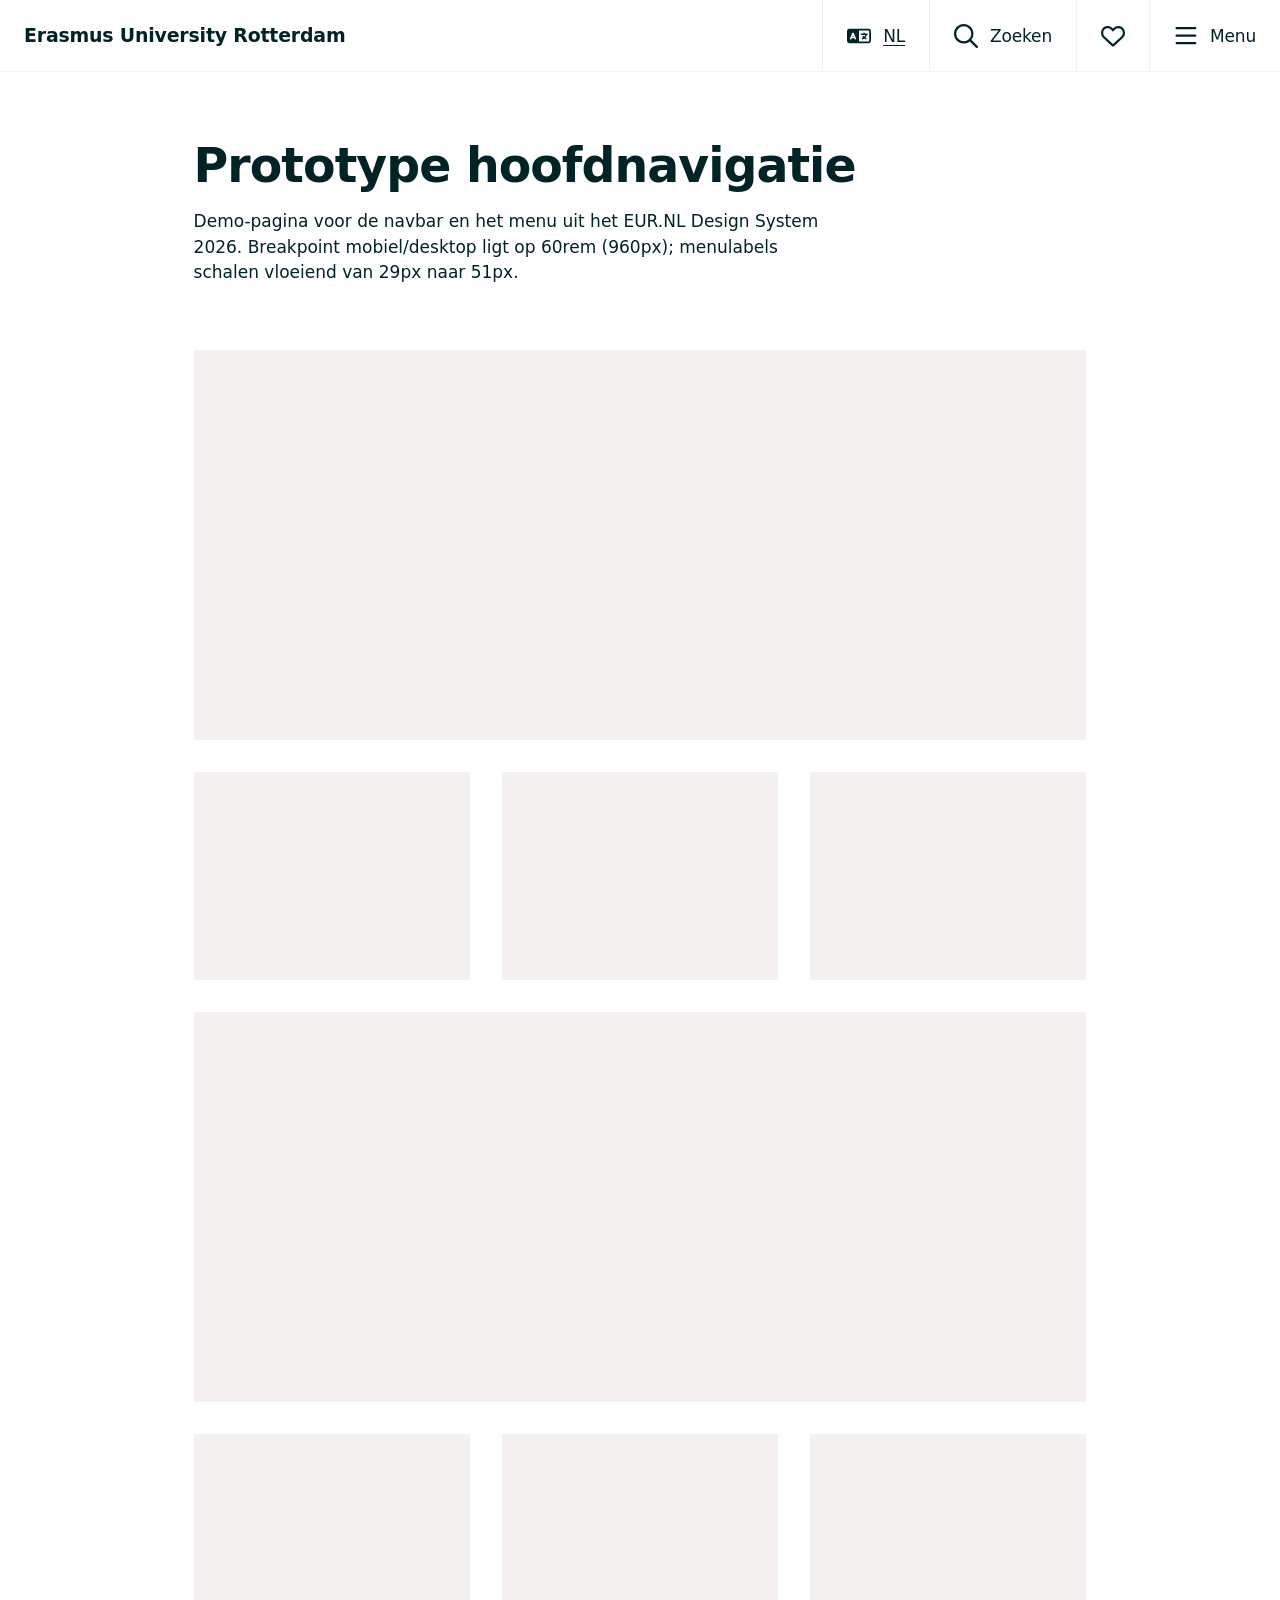
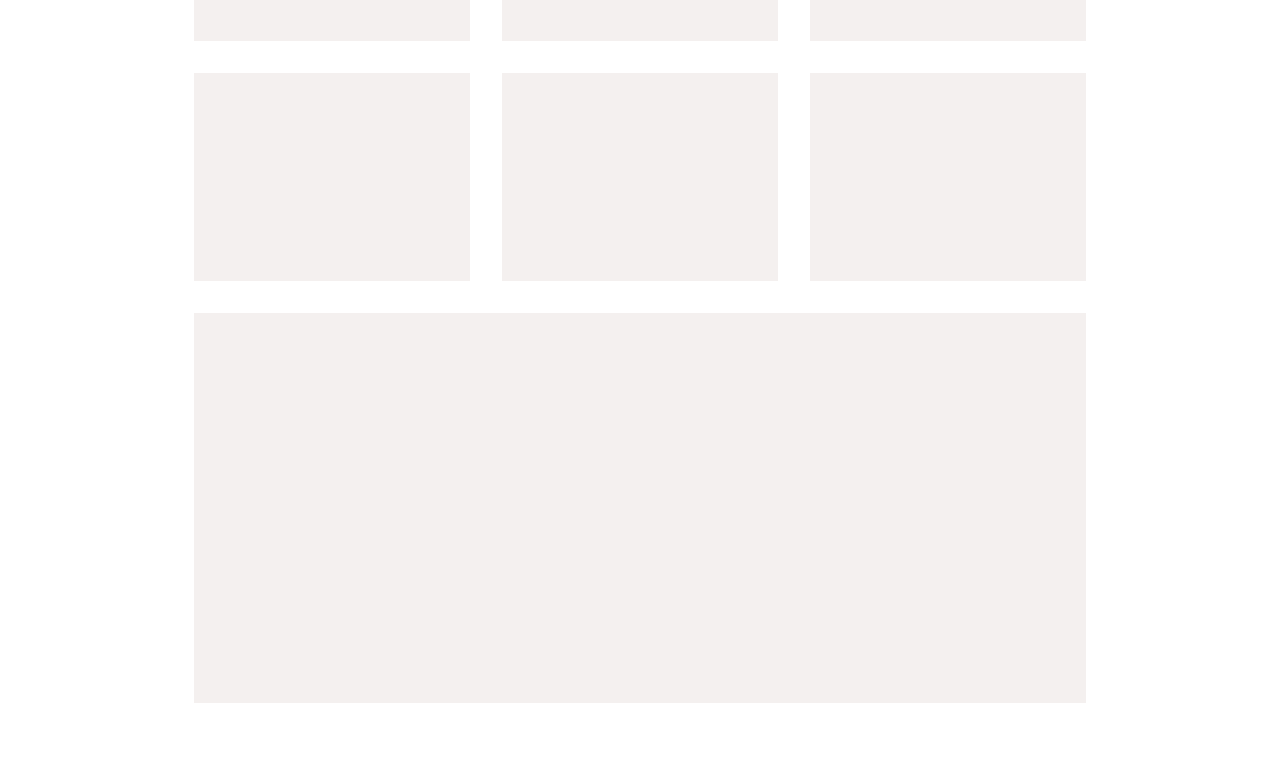
==== index.html @ 03672a2a "Prototype hoofdnavigatie EUR (HTML/CSS) Navbar en menu-overlay op basis van EUR.NL Design System 202" ====
<!doctype html>
<html lang="nl">
<head>
  <meta charset="utf-8">
  <meta name="viewport" content="width=device-width, initial-scale=1">
  <title>EUR — Hoofdnavigatie prototype</title>
  <!--
    Museo Sans staat op Adobe Fonts (museo-sans). Voeg hier de kit toe, bv.:
    <link rel="stylesheet" href="https://use.typekit.net/XXXXXXX.css">
    Zonder kit valt de pagina terug op de systeemfont.
  -->
  <style>
    /* ==========================================================
       Tokens — afgeleid van EUR.NL Design System 2026 (Figma)
       Vloeiende waarden lopen van 393px (mobiel) naar 1440px (desktop)
       ========================================================== */
    :root {
      /* Kleur */
      --color-ink: oklch(23.4% 0.04 208.6);          /* #002328 brand/wordmark, menu/background */
      --color-surface: oklch(100% 0 0);              /* navbar/background */
      --color-line: oklch(95.8% 0.005 34.3);         /* #f4f0ef navbar/border */
      --color-line-dark: oklch(40.1% 0.05 201.1);    /* #225053 menu/item/border-hover */
      --color-on-ink: oklch(100% 0 0);
      --color-scrim: oklch(0% 0 0 / 0.2);

      /* Typografie */
      --font-body: "Museo Sans", "museo-sans", ui-sans-serif, system-ui, sans-serif;
      --font-heading: var(--font-body);

      --fs-label: 1.0625rem;                                          /* 17px — Nav/Label, Menu/Label/MD */
      --fs-brand-stacked: clamp(0.8125rem, 0.726rem + 0.353vw, 0.9375rem); /* 13px → 15px (393 → 960) */
      --fs-brand-inline: clamp(1rem, 0.45rem + 0.917vw, 1.275rem);   /* 16px → 20.4px (960 → 1440) */
      --fs-menu-xl: clamp(1.836rem, 1.335rem + 2.042vw, 3.1725rem);   /* 29.38px → 50.76px */

      /* Ruimte */
      --navbar-h: 4rem;                                               /* 64px mobiel */
      --navbar-item-pad: 1rem;
      --navbar-icon: 1.25rem;
      --menu-pad-inline: clamp(1.5rem, 0.186rem + 5.349vw, 5rem);     /* 24px → 80px */
      --menu-pad-block: clamp(2rem, 0.36rem + 6.68vw, 5rem);
      --menu-item-pad: clamp(0.8rem, 0.575rem + 0.917vw, 1.4rem);    /* geeft 62px → 102px rijhoogte */
      --submenu-pad: 1.5rem;
      --submenu-gap: 1.5rem;
      --submenu-w: clamp(18rem, 27.3vw, 24.5625rem);                  /* 393px op 1440 */
      --menu-max-w: 90rem;                                            /* 1440px designbreedte */

      --ease-out: cubic-bezier(0.2, 0.7, 0.2, 1);
    }

    @media (width >= 60rem) {
      :root {
        --navbar-h: 4.5rem;                                           /* 72px desktop */
        --navbar-item-pad: 1.5rem;
        --navbar-icon: 1.5rem;
      }
    }

    /* ==========================================================
       Basis
       ========================================================== */
    *, *::before, *::after { box-sizing: border-box; }

    html {
      -webkit-text-size-adjust: 100%;
      text-size-adjust: 100%;
    }

    html:has(.menu[open]) { overflow: hidden; }

    body {
      margin: 0;
      font-family: var(--font-body);
      font-weight: 300;
      color: var(--color-ink);
      background: var(--color-surface);
    }

    a { color: inherit; }
    button { font: inherit; color: inherit; }
    ul { margin: 0; padding: 0; list-style: none; }

    .icon {
      flex: none;
      inline-size: var(--icon-size, 1rem);
      block-size: var(--icon-size, 1rem);
      fill: currentColor;
    }

    .visually-hidden {
      position: absolute !important;
      inline-size: 1px;
      block-size: 1px;
      overflow: hidden;
      clip-path: inset(50%);
      white-space: nowrap;
    }

    :focus-visible {
      outline: 2px solid currentColor;
      outline-offset: -4px;
    }

    .skip-link {
      position: absolute;
      inset-block-start: 0;
      inset-inline-start: 0;
      z-index: 10;
      padding: 1rem 1.5rem;
      background: var(--color-ink);
      color: var(--color-on-ink);
      translate: 0 -100%;
    }
    .skip-link:focus-visible { translate: 0; }

    /* Alleen-mobiel / alleen-desktop varianten van dezelfde content */
    @media (width >= 60rem) { .hide-desktop { display: none !important; } }
    @media (width < 60rem) { .hide-mobile { display: none !important; } }

    /* ==========================================================
       Navbar
       ========================================================== */
    .site-header {
      position: sticky;
      inset-block-start: 0;
      z-index: 5;
    }

    .navbar {
      display: flex;
      justify-content: space-between;
      align-items: stretch;
      block-size: var(--navbar-h);
      background: var(--color-surface);
      border-block-end: 1px solid var(--color-line);
    }

    .brand {
      display: flex;
      align-items: center;
      padding-inline: 1rem;
      text-decoration: none;
    }

    .brand__wordmark {
      font-weight: 900;
      font-size: var(--fs-brand-stacked);
      line-height: 1.077;                 /* 14/13 */
      letter-spacing: -0.01em;
    }
    .brand__wordmark > span { display: block; }

    @media (width >= 60rem) {
      .brand { padding-inline: 1.5rem; }
      .brand__wordmark {
        font-size: var(--fs-brand-inline);
        line-height: 1.2;
        white-space: nowrap;
      }
      .brand__wordmark > span { display: inline; }
    }

    .navbar__items {
      display: flex;
      align-items: stretch;
    }

    .navbar__items > li {
      position: relative;
      display: flex;
    }

    .navbar__item {
      --icon-size: var(--navbar-icon);
      position: relative;
      display: flex;
      align-items: center;
      justify-content: center;
      gap: 0.75rem;
      min-inline-size: 3.5rem;            /* 56px touch target mobiel */
      padding-inline: var(--navbar-item-pad);
      border: 0;
      border-inline-start: 1px solid var(--color-line);
      background: var(--color-surface);
      font-size: var(--fs-label);
      line-height: 1.25rem;
      letter-spacing: -0.01em;
      text-decoration: none;
      cursor: pointer;
      transition: background-color 0.2s;
    }

    .navbar__item:hover,
    .navbar__item[aria-expanded="true"] {
      background: var(--color-line);
    }

    .navbar__item--current-lang .navbar__label {
      text-decoration: underline;
      text-underline-offset: 0.15em;
    }

    /* Mobiel: alleen iconen, labels voor screenreaders */
    @media (width < 60rem) {
      .navbar__label { position: absolute; inline-size: 1px; block-size: 1px; overflow: hidden; clip-path: inset(50%); white-space: nowrap; }
    }

    /* Taalkeuze (desktop dropdown) */
    .lang-list {
      display: none;
      position: absolute;
      inset-block-start: 100%;
      inset-inline-start: 0;
      min-inline-size: max(100%, 10.6875rem);   /* 171px */
      background: var(--color-surface);
    }

    [data-lang-toggle][aria-expanded="true"] + .lang-list { display: block; }

    .lang-list__item {
      --icon-size: 1.5rem;
      display: flex;
      align-items: center;
      justify-content: center;
      gap: 0.75rem;
      min-block-size: var(--navbar-h);
      padding: 1rem 1.5rem;
      border: 1px solid var(--color-line);
      border-block-start: 0;
      font-size: var(--fs-label);
      line-height: 1.25rem;
      letter-spacing: -0.01em;
      text-decoration: none;
    }

    a.lang-list__item:hover { background: var(--color-line); }

    .lang-list__item[aria-current="true"] { text-decoration: underline; text-underline-offset: 0.15em; }

    .lang-list__item--disabled {
      color: oklch(0% 0 0 / 0.5);
      text-decoration: line-through;
    }

    /* Scrim achter de taal-dropdown (annotatie: zwart 20%) */
    .scrim {
      position: fixed;
      inset: var(--navbar-h) 0 0;
      z-index: 4;
      background: var(--color-scrim);
      opacity: 0;
      pointer-events: none;
      transition: opacity 0.2s;
    }
    html:has([data-lang-toggle][aria-expanded="true"]) .scrim {
      opacity: 1;
      pointer-events: auto;
    }

    /* ==========================================================
       Menu-overlay (native <dialog>: focus-trap, Esc, inert achtergrond)
       ========================================================== */
    .menu {
      inline-size: 100%;
      block-size: 100dvh;
      max-inline-size: none;
      max-block-size: none;
      margin: 0;
      padding: 0;
      border: 0;
      background: transparent;
      color: var(--color-on-ink);
      opacity: 0;
      transition:
        opacity 0.25s var(--ease-out),
        overlay 0.25s allow-discrete,
        display 0.25s allow-discrete;
    }

    .menu[open] {
      display: flex;
      flex-direction: column;
      opacity: 1;
    }

    @starting-style {
      .menu[open] { opacity: 0; }
    }

    .menu::backdrop {
      background: var(--color-scrim);
      opacity: 0;
      transition:
        opacity 0.25s var(--ease-out),
        overlay 0.25s allow-discrete,
        display 0.25s allow-discrete;
    }
    .menu[open]::backdrop { opacity: 1; }
    @starting-style {
      .menu[open]::backdrop { opacity: 0; }
    }

    /* Balk ter hoogte van de navbar; klik ernaast sluit het menu */
    .menu__bar {
      display: flex;
      justify-content: flex-end;
      flex: none;
      block-size: var(--navbar-h);
    }

    .menu__close {
      color: var(--color-ink);
    }

    .menu__panel {
      position: relative;
      flex: 1;
      display: flex;
      flex-direction: column;
      justify-content: space-between;
      gap: 2rem;
      min-block-size: 0;
      overflow-y: auto;
      overscroll-behavior: contain;
      /*
        Max-width zonder extra wrapper: boven --menu-max-w groeit de padding mee,
        zodat de inhoud gecentreerd binnen die breedte blijft. Het midden van die
        container is ook het midden van het paneel, dus het submenu (left: 50%) klopt nog.
      */
      padding: 2rem max(var(--menu-pad-inline), 50% - var(--menu-max-w) / 2 + var(--menu-pad-inline)) 2.5rem;
      background: var(--color-ink);
      translate: 0 0;
      transition: translate 0.4s var(--ease-out);
    }

    @starting-style {
      .menu[open] .menu__panel { translate: 0 -1.5rem; }
    }

    @media (width >= 60rem) {
      .menu__panel {
        justify-content: flex-start;
        padding-block: var(--menu-pad-block);
        overflow: visible;
      }
      /* 50% van de contentbox = het midden van het paneel; 2rem lucht tot het submenu */
      .menu__main { max-inline-size: min(52rem, 50% - 2rem); }
    }

    /* Hoofditems */
    .menu__main {
      display: flex;
      flex-direction: column;
      max-inline-size: 52rem;             /* 832px menu/menuitem-max-width */
    }

    .menu__item {
      display: flex;
      align-items: center;
      inline-size: 100%;
      padding: var(--menu-item-pad) 0;
      border: 0;
      border-block-end: 2px solid var(--color-ink);
      background: none;
      color: var(--color-on-ink);
      font-family: var(--font-heading);
      font-weight: 700;
      font-size: var(--fs-menu-xl);
      line-height: 1.12;
      letter-spacing: -0.03em;
      text-align: start;
      text-decoration: none;
      cursor: pointer;
      transition: border-color 0.3s;
    }

    .menu__item:focus-visible { outline-offset: 4px; }

    /*
      Hover-variant (styles/item/huge:hover): het vette label rolt omhoog weg,
      een light-kopie (::after, verborgen voor screenreaders) rolt van onderen in.
      Beide liggen in dezelfde grid-cel; overflow: clip snijdt af wat buiten valt.
    */
    .menu__label {
      display: inline-grid;
      overflow: clip;
    }

    .menu__label > span,
    .menu__label::after {
      grid-area: 1 / 1;
      transition: translate 0.45s var(--ease-out);
    }

    .menu__label::after {
      content: attr(data-label);
      content: attr(data-label) / "";
      font-weight: 300;
      letter-spacing: -0.02em;
      translate: 0 100%;
    }

    @media (width >= 60rem) and (hover: hover) {
      .menu__item:hover,
      .menu__item[aria-expanded="true"] { border-block-end-color: var(--color-line-dark); }

      .menu__item:is(:hover, :focus-visible, [aria-expanded="true"]) .menu__label > span { translate: 0 -100%; }
      .menu__item:is(:hover, :focus-visible, [aria-expanded="true"]) .menu__label::after { translate: 0 0; }
    }
    /* Footer (alleen mobiel): taal + favorieten */
    .menu__footer {
      display: flex;
      justify-content: space-between;
      align-items: center;
    }

    /* ==========================================================
       Submenu
       Mobiel: schuift over het hoofdmenu heen (met Terug-knop).
       Desktop: kolom rechts in het paneel.
       ========================================================== */
    .submenu {
      position: absolute;
      inset: 0;
      z-index: 1;
      display: none;
      flex-direction: column;
      gap: var(--submenu-gap);
      padding: var(--submenu-pad);
      overflow-y: auto;
      overscroll-behavior: contain;
      background: var(--color-ink);
      border-inline-start: 2px solid var(--color-line-dark);
      translate: 0 0;
      opacity: 1;
      transition:
        translate 0.35s var(--ease-out),
        opacity 0.35s var(--ease-out),
        display 0.35s allow-discrete;
    }

    [data-submenu-toggle][aria-expanded="true"] + .submenu { display: flex; }

    @starting-style {
      [data-submenu-toggle][aria-expanded="true"] + .submenu { translate: 100% 0; }
    }

    /* Hoofdmenu achter een open submenu onbereikbaar maken op mobiel */
    @media (width < 60rem) {
      .menu__panel:has([data-submenu-toggle][aria-expanded="true"]) :is(.menu__item, .menu__footer > *) {
        visibility: hidden;
      }
      .menu__panel:has([data-submenu-toggle][aria-expanded="true"]) [data-submenu-toggle][aria-expanded="true"] + .submenu {
        visibility: visible;
      }
      .menu__panel:has([data-submenu-toggle][aria-expanded="true"]) { overflow: hidden; }
    }

    @media (width >= 60rem) {
      .submenu {
        inset: 0 auto 0 50%;              /* begint op de helft van het paneel */
        inline-size: var(--submenu-w);
      }
      @starting-style {
        /* Desktop: alleen fade-in, geen slide */
        [data-submenu-toggle][aria-expanded="true"] + .submenu {
          translate: 0 0;
          opacity: 0;
        }
      }
    }

    .submenu__list {
      display: flex;
      flex-direction: column;
      gap: var(--submenu-gap);
    }

    .submenu__link {
      display: flex;
      align-items: center;
      gap: 0.25rem;
      border: 0;
      padding: 0;
      background: none;
      color: var(--color-on-ink);
      font-size: var(--fs-label);
      font-weight: 700;
      line-height: 1.25rem;
      letter-spacing: -0.01em;
      text-align: start;
      text-decoration: none;
      cursor: pointer;
    }

    .submenu__link:hover .submenu__text { text-decoration: underline; text-underline-offset: 0.15em; }
    .submenu__link:focus-visible { outline-offset: 4px; }

    .submenu__link--light { font-weight: 300; }

    .submenu__link--disabled {
      color: oklch(100% 0 0 / 0.5);
      text-decoration: line-through;
      cursor: default;
    }

    .submenu__link--current .submenu__text { font-weight: 700; }

    /* Volgorde: mobiel landing bovenaan, desktop onderaan */
    .submenu__landing { order: -1; }
    .submenu__back { order: -2; }

    @media (width >= 60rem) {
      .submenu__landing {
        order: 0;
        margin-block-start: auto;
        font-weight: 300;
      }
    }

    /* ==========================================================
       Demo-content
       ========================================================== */
    main {
      max-inline-size: 60rem;
      margin-inline: auto;
      padding: clamp(2rem, 1rem + 4vw, 5rem) clamp(1rem, 0.5rem + 2vw, 2.5rem);
    }

    main h1 {
      margin: 0 0 1rem;
      font-weight: 700;
      font-size: clamp(1.75rem, 1.2rem + 2.2vw, 3rem);
      line-height: 1.12;
      letter-spacing: -0.02em;
    }

    main p {
      max-inline-size: 60ch;
      font-size: var(--fs-label);
      line-height: 1.5;
    }

    /* Placeholderblokken zodat de pagina scrollt en de sticky navbar zichtbaar blijft */
    .placeholder-grid {
      display: grid;
      grid-template-columns: repeat(auto-fill, minmax(min(100%, 16rem), 1fr));
      gap: clamp(1rem, 0.5rem + 2vw, 2rem);
      margin-block-start: clamp(2rem, 1rem + 4vw, 4rem);
    }

    .placeholder {
      aspect-ratio: 4 / 3;
      background: var(--color-line);
    }

    .placeholder--wide {
      grid-column: 1 / -1;
      aspect-ratio: 16 / 7;
    }

    @media (prefers-reduced-motion: reduce) {
      *, *::before, *::after, ::backdrop {
        transition-duration: 0s !important;
      }
    }
  </style>
</head>
<body>
  <svg xmlns="http://www.w3.org/2000/svg" style="display: none">
    <symbol id="i-lang" viewBox="0 0 24 24"><path d="M17.1 8.55c.41 0 .75.3.75.75v.15h2.25c.41 0 .75.3.75.75 0 .41-.34.75-.75.75h-.08l-.06.17a8.08 8.08 0 0 1-1.49 2.45l.1.06.71.42a.75.75 0 1 1-.77 1.29l-.71-.42c-.17-.1-.36-.2-.49-.32-.39.28-.82.53-1.27.73l-.14.06a.75.75 0 0 1-.61-1.37l.13-.06c.24-.11.47-.26.7-.37l-.46-.46a.75.75 0 0 1 1.06-1.06l.55.55.02-.01c.47-.46.84-1.03 1.12-1.69H14.4c-.45 0-.75-.3-.75-.75 0-.41.3-.75.75-.75h1.95v-.15c0-.41.3-.75.75-.75v.04ZM5.25 12.75 6 11.15l.71 1.6H5.25ZM21.6 4.8A2.4 2.4 0 0 1 24 7.2v9.6a2.4 2.4 0 0 1-2.4 2.4H2.4A2.4 2.4 0 0 1 0 16.8V7.2a2.4 2.4 0 0 1 2.4-2.4h19.2Zm0 1.8H12v10.8h9.6c.33 0 .6-.27.6-.6V7.2c0-.33-.27-.6-.6-.6ZM6.69 9a.75.75 0 0 0-1.38 0l-2.4 5.4a.76.76 0 0 0 .38.99.75.75 0 0 0 .99-.38l.34-.79h2.76l.33.79a.75.75 0 0 0 .99.38.76.76 0 0 0 .38-.99L6.69 9Z"/></symbol>
    <symbol id="i-search" viewBox="0 0 24 24"><path d="m23.63 22.08-6.28-6.28a9.74 9.74 0 0 0 2.11-6.05C19.46 4.36 15.09 0 9.71 0 4.32 0 0 4.37 0 9.75 0 15.13 4.36 19.5 9.71 19.5c2.29 0 4.38-.79 6.05-2.11l6.28 6.28c.26.22.55.33.84.33.29 0 .58-.11.8-.33.44-.44.44-1.15-.04-1.59ZM2.25 9.75a7.5 7.5 0 1 1 15 0 7.5 7.5 0 0 1-15 0Z"/></symbol>
    <symbol id="i-heart" viewBox="0 0 24 24"><path d="m11.44 3.94.52.56.56-.56a6.76 6.76 0 0 1 5.88-1.87A6.68 6.68 0 0 1 24 8.68v.27c0 1.95-.81 3.81-2.23 5.13l-8.47 7.91a1.9 1.9 0 0 1-2.6 0l-8.47-7.91A7 7 0 0 1 0 8.95v-.27a6.68 6.68 0 0 1 5.6-6.61 6.71 6.71 0 0 1 5.84 1.87Zm.52 3.74-2.11-2.19a4.47 4.47 0 0 0-3.88-1.2 4.43 4.43 0 0 0-3.72 4.39v.27c0 1.32.55 2.59 1.52 3.49L12 20.12l8.24-7.68a4.78 4.78 0 0 0 1.51-3.49v-.27a4.43 4.43 0 0 0-3.72-4.39 4.47 4.47 0 0 0-3.88 1.2l-2.19 2.19Z"/></symbol>
    <symbol id="i-bars" viewBox="0 0 24 24"><path d="M1.5 4.13C1.5 3.5 2 3 2.63 3h18.75a1.13 1.13 0 0 1 0 2.25H2.63c-.63 0-1.13-.5-1.13-1.12Zm0 7.5c0-.63.5-1.13 1.13-1.13h18.75a1.13 1.13 0 0 1 0 2.25H2.63c-.63 0-1.13-.5-1.13-1.12Zm19.88 8.62H2.63a1.13 1.13 0 0 1 0-2.25h18.75a1.13 1.13 0 0 1 0 2.25Z"/></symbol>
    <symbol id="i-close" viewBox="0 0 24 24"><path d="M19.13 17.58a1.12 1.12 0 0 1-1.59 1.59L12 13.59l-5.58 5.58a1.12 1.12 0 0 1-1.59-1.59L10.41 12 4.83 6.38A1.12 1.12 0 0 1 6.42 4.79L12 10.41l5.58-5.58a1.12 1.12 0 0 1 1.59 1.59L13.59 12l5.54 5.58Z"/></symbol>
    <symbol id="i-chevron" viewBox="0 0 16 16"><path d="m6.54 1.48 5.72 5.97a.74.74 0 0 1 0 1.04l-5.72 5.97a.75.75 0 0 1-1.08-1.04l5.25-5.48-5.25-5.42a.75.75 0 0 1 1.08-1.04Z"/></symbol>
    <symbol id="i-arrow-left" viewBox="0 0 16 16"><path d="M14.97 8c0 .41-.34.75-.75.75H3.62l4.15 3.96a.75.75 0 0 1-1.04 1.08l-5.5-5.25a.75.75 0 0 1 0-1.09l5.5-5.25a.75.75 0 0 1 1.04 1.09L3.62 7.25h10.63c.41 0 .72.34.72.75Z"/></symbol>
  </svg>

  <a class="skip-link" href="#main">Naar de inhoud</a>

  <header class="site-header">
    <nav class="navbar" aria-label="Hoofdnavigatie">
      <a class="brand" href="#">
        <span class="brand__wordmark"><span>Erasmus</span> <span>University</span> <span>Rotterdam</span></span>
      </a>

      <ul class="navbar__items">
        <li class="hide-mobile">
          <button class="navbar__item navbar__item--current-lang" type="button" aria-expanded="false" aria-controls="lang-list" data-lang-toggle>
            <svg class="icon" aria-hidden="true"><use href="#i-lang"/></svg>
            <span class="navbar__label"><span class="visually-hidden">Taal: </span>NL</span>
          </button>
          <ul class="lang-list" id="lang-list">
            <li>
              <a class="lang-list__item" href="#" aria-current="true">
                <svg class="icon" aria-hidden="true"><use href="#i-lang"/></svg>
                Nederlands
              </a>
            </li>
            <li><a class="lang-list__item" href="#" lang="en" hreflang="en">English</a></li>
            <li>
              <span class="lang-list__item lang-list__item--disabled" lang="en">Spanish<span class="visually-hidden" lang="nl"> (niet beschikbaar)</span></span>
            </li>
          </ul>
        </li>
        <li>
          <a class="navbar__item" href="#">
            <svg class="icon" aria-hidden="true"><use href="#i-search"/></svg>
            <span class="navbar__label">Zoeken</span>
          </a>
        </li>
        <li class="hide-mobile">
          <a class="navbar__item" href="#" aria-label="Favorieten">
            <svg class="icon" aria-hidden="true"><use href="#i-heart"/></svg>
          </a>
        </li>
        <li>
          <button class="navbar__item" type="button" aria-expanded="false" aria-controls="menu" aria-haspopup="dialog" data-menu-open>
            <svg class="icon" aria-hidden="true"><use href="#i-bars"/></svg>
            <span class="navbar__label">Menu</span>
          </button>
        </li>
      </ul>
    </nav>

    <dialog class="menu" id="menu" aria-label="Menu">
      <div class="menu__bar">
        <button class="navbar__item menu__close" type="button" data-menu-close>
          <svg class="icon" aria-hidden="true"><use href="#i-close"/></svg>
          <span class="navbar__label">Sluiten</span>
        </button>
      </div>

      <div class="menu__panel">
        <ul class="menu__main">
          <li>
            <button class="menu__item" type="button" aria-expanded="false" aria-controls="sub-onderwijs" data-submenu-toggle>
              <span class="menu__label" data-label="Onderwijs"><span>Onderwijs</span></span>
            </button>
            <div class="submenu" id="sub-onderwijs">
              <button class="submenu__link submenu__link--light submenu__back hide-desktop" type="button" data-submenu-back>
                <svg class="icon" aria-hidden="true"><use href="#i-arrow-left"/></svg>
                <span class="submenu__text">Terug</span>
              </button>
              <ul class="submenu__list">
                <li><a class="submenu__link" href="#"><svg class="icon" aria-hidden="true"><use href="#i-chevron"/></svg><span class="submenu__text">Studiekeuze</span></a></li>
                <li><a class="submenu__link" href="#"><svg class="icon" aria-hidden="true"><use href="#i-chevron"/></svg><span class="submenu__text">Keuzevakken</span></a></li>
                <li><a class="submenu__link" href="#"><svg class="icon" aria-hidden="true"><use href="#i-chevron"/></svg><span class="submenu__text">Bacheloropleidingen</span></a></li>
                <li><a class="submenu__link" href="#"><svg class="icon" aria-hidden="true"><use href="#i-chevron"/></svg><span class="submenu__text">Praktische zaken</span></a></li>
                <li><a class="submenu__link" href="#"><svg class="icon" aria-hidden="true"><use href="#i-chevron"/></svg><span class="submenu__text">Masteropleidingen</span></a></li>
                <li><a class="submenu__link" href="#"><svg class="icon" aria-hidden="true"><use href="#i-chevron"/></svg><span class="submenu__text">Alumni</span></a></li>
                <li><a class="submenu__link" href="#"><svg class="icon" aria-hidden="true"><use href="#i-chevron"/></svg><span class="submenu__text">Executive onderwijs</span></a></li>
                <li><a class="submenu__link" href="#"><svg class="icon" aria-hidden="true"><use href="#i-chevron"/></svg><span class="submenu__text">Voor scholen</span></a></li>
                <li><a class="submenu__link" href="#"><svg class="icon" aria-hidden="true"><use href="#i-chevron"/></svg><span class="submenu__text">Cursussen</span></a></li>
                <li><a class="submenu__link" href="#"><svg class="icon" aria-hidden="true"><use href="#i-chevron"/></svg><span class="submenu__text">Studeren in Rotterdam</span></a></li>
                <li><a class="submenu__link" href="#"><svg class="icon" aria-hidden="true"><use href="#i-chevron"/></svg><span class="submenu__text">Minoren</span></a></li>
                <li><a class="submenu__link" href="#"><svg class="icon" aria-hidden="true"><use href="#i-chevron"/></svg><span class="submenu__text">Wat kost studeren?</span></a></li>
              </ul>
              <a class="submenu__link submenu__landing" href="#">
                <svg class="icon" aria-hidden="true"><use href="#i-chevron"/></svg>
                <span class="submenu__text"><span class="hide-desktop">Onderwijs</span><span class="hide-mobile">Alles over onderwijs</span></span>
              </a>
            </div>
          </li>
          <li>
            <button class="menu__item" type="button" aria-expanded="false" aria-controls="sub-onderzoek" data-submenu-toggle>
              <span class="menu__label" data-label="Onderzoek"><span>Onderzoek</span></span>
            </button>
            <div class="submenu" id="sub-onderzoek">
              <button class="submenu__link submenu__link--light submenu__back hide-desktop" type="button" data-submenu-back>
                <svg class="icon" aria-hidden="true"><use href="#i-arrow-left"/></svg>
                <span class="submenu__text">Terug</span>
              </button>
              <ul class="submenu__list">
                <li><a class="submenu__link" href="#"><svg class="icon" aria-hidden="true"><use href="#i-chevron"/></svg><span class="submenu__text">Onderzoeksgroepen en -initiatieven</span></a></li>
                <li><a class="submenu__link" href="#"><svg class="icon" aria-hidden="true"><use href="#i-chevron"/></svg><span class="submenu__text">Erasmus professors</span></a></li>
                <li><a class="submenu__link" href="#"><svg class="icon" aria-hidden="true"><use href="#i-chevron"/></svg><span class="submenu__text">Extern gefinancierde hoogleraren</span></a></li>
                <li><a class="submenu__link" href="#"><svg class="icon" aria-hidden="true"><use href="#i-chevron"/></svg><span class="submenu__text">Promoveren aan EUR</span></a></li>
                <li><a class="submenu__link" href="#"><svg class="icon" aria-hidden="true"><use href="#i-chevron"/></svg><span class="submenu__text">Research services</span></a></li>
                <li><a class="submenu__link" href="#"><svg class="icon" aria-hidden="true"><use href="#i-chevron"/></svg><span class="submenu__text">Studio Erasmus</span></a></li>
                <li><a class="submenu__link" href="#"><svg class="icon" aria-hidden="true"><use href="#i-chevron"/></svg><span class="submenu__text">Wetenschapscafé Rotterdam</span></a></li>
                <li><a class="submenu__link" href="#"><svg class="icon" aria-hidden="true"><use href="#i-chevron"/></svg><span class="submenu__text">Prijzen en onderscheidingen</span></a></li>
                <li><a class="submenu__link" href="#"><svg class="icon" aria-hidden="true"><use href="#i-chevron"/></svg><span class="submenu__text">Bureau van de Pedel</span></a></li>
                <li><a class="submenu__link" href="#"><svg class="icon" aria-hidden="true"><use href="#i-chevron"/></svg><span class="submenu__text">Onze onderzoekers</span></a></li>
              </ul>
              <a class="submenu__link submenu__landing" href="#">
                <svg class="icon" aria-hidden="true"><use href="#i-chevron"/></svg>
                <span class="submenu__text"><span class="hide-desktop">Onderzoek</span><span class="hide-mobile">Alles over onderzoek</span></span>
              </a>
            </div>
          </li>
          <li>
            <button class="menu__item" type="button" aria-expanded="false" aria-controls="sub-over" data-submenu-toggle>
              <span class="menu__label" data-label="Over de Universiteit"><span>Over de Universiteit</span></span>
            </button>
            <div class="submenu" id="sub-over">
              <button class="submenu__link submenu__link--light submenu__back hide-desktop" type="button" data-submenu-back>
                <svg class="icon" aria-hidden="true"><use href="#i-arrow-left"/></svg>
                <span class="submenu__text">Terug</span>
              </button>
              <ul class="submenu__list">
                <li><a class="submenu__link" href="#"><svg class="icon" aria-hidden="true"><use href="#i-chevron"/></svg><span class="submenu__text">Visie</span></a></li>
                <li><a class="submenu__link" href="#"><svg class="icon" aria-hidden="true"><use href="#i-chevron"/></svg><span class="submenu__text">Duurzaamheid</span></a></li>
                <li><a class="submenu__link" href="#"><svg class="icon" aria-hidden="true"><use href="#i-chevron"/></svg><span class="submenu__text">Evenementen</span></a></li>
                <li><a class="submenu__link" href="#"><svg class="icon" aria-hidden="true"><use href="#i-chevron"/></svg><span class="submenu__text">EUR Holding</span></a></li>
                <li><a class="submenu__link" href="#"><svg class="icon" aria-hidden="true"><use href="#i-chevron"/></svg><span class="submenu__text">Faculteiten</span></a></li>
                <li><a class="submenu__link" href="#"><svg class="icon" aria-hidden="true"><use href="#i-chevron"/></svg><span class="submenu__text">Feiten en cijfers</span></a></li>
                <li><a class="submenu__link" href="#"><svg class="icon" aria-hidden="true"><use href="#i-chevron"/></svg><span class="submenu__text">Huisstijl</span></a></li>
                <li><a class="submenu__link" href="#"><svg class="icon" aria-hidden="true"><use href="#i-chevron"/></svg><span class="submenu__text">Organisatie en bestuur</span></a></li>
                <li><a class="submenu__link" href="#"><svg class="icon" aria-hidden="true"><use href="#i-chevron"/></svg><span class="submenu__text">Rankings</span></a></li>
                <li><a class="submenu__link" href="#"><svg class="icon" aria-hidden="true"><use href="#i-chevron"/></svg><span class="submenu__text">Samenwerken</span></a></li>
                <li><a class="submenu__link" href="#"><svg class="icon" aria-hidden="true"><use href="#i-chevron"/></svg><span class="submenu__text">Strategie 2024</span></a></li>
                <li><a class="submenu__link" href="#"><svg class="icon" aria-hidden="true"><use href="#i-chevron"/></svg><span class="submenu__text">Beleid en reglementen</span></a></li>
              </ul>
              <a class="submenu__link submenu__landing" href="#">
                <svg class="icon" aria-hidden="true"><use href="#i-chevron"/></svg>
                <span class="submenu__text"><span class="hide-desktop">Over de Universiteit</span><span class="hide-mobile">Erasmus Universiteit Rotterdam</span></span>
              </a>
            </div>
          </li>
          <li><a class="menu__item" href="#"><span class="menu__label" data-label="Werken bij"><span>Werken bij</span></span></a></li>
          <li><a class="menu__item" href="#"><span class="menu__label" data-label="Nieuws &amp; Agenda"><span>Nieuws &amp; Agenda</span></span></a></li>
          <li><a class="menu__item" href="#"><span class="menu__label" data-label="Contact"><span>Contact</span></span></a></li>
        </ul>

        <!-- Annotatie: op mobiel komen taal en favorieten onderin het menu -->
        <div class="menu__footer hide-desktop">
          <div>
            <button class="submenu__link submenu__link--light" type="button" aria-expanded="false" aria-controls="sub-lang" data-submenu-toggle>
              <svg class="icon" aria-hidden="true"><use href="#i-lang"/></svg>
              <span class="submenu__text"><span class="visually-hidden">Taal: </span>NL</span>
            </button>
            <div class="submenu" id="sub-lang">
              <button class="submenu__link submenu__link--light submenu__back" type="button" data-submenu-back>
                <svg class="icon" aria-hidden="true"><use href="#i-arrow-left"/></svg>
                <span class="submenu__text">Terug</span>
              </button>
              <ul class="submenu__list">
                <li>
                  <a class="submenu__link submenu__link--light submenu__link--current" href="#" aria-current="true">
                    <svg class="icon" aria-hidden="true"><use href="#i-lang"/></svg>
                    <span class="submenu__text">Nederlands</span>
                  </a>
                </li>
                <li>
                  <a class="submenu__link submenu__link--light" href="#" lang="en" hreflang="en">
                    <span class="icon" aria-hidden="true"></span>
                    <span class="submenu__text">English</span>
                  </a>
                </li>
                <li>
                  <span class="submenu__link submenu__link--light submenu__link--disabled" lang="en">
                    <span class="icon" aria-hidden="true"></span>
                    <span class="submenu__text">Spanish<span class="visually-hidden" lang="nl"> (niet beschikbaar)</span></span>
                  </span>
                </li>
              </ul>
            </div>
          </div>
          <a class="submenu__link submenu__link--light" href="#">
            <svg class="icon" aria-hidden="true"><use href="#i-heart"/></svg>
            <span class="submenu__text">Favorieten</span>
          </a>
        </div>
      </div>
    </dialog>
  </header>

  <div class="scrim" data-scrim></div>

  <main id="main">
    <h1>Prototype hoofdnavigatie</h1>
    <p>Demo-pagina voor de navbar en het menu uit het EUR.NL Design System 2026. Breakpoint mobiel/desktop ligt op 60rem (960px); menulabels schalen vloeiend van 29px naar 51px.</p>

    <div class="placeholder-grid" aria-hidden="true">
      <div class="placeholder placeholder--wide"></div>
      <div class="placeholder"></div>
      <div class="placeholder"></div>
      <div class="placeholder"></div>
      <div class="placeholder placeholder--wide"></div>
      <div class="placeholder"></div>
      <div class="placeholder"></div>
      <div class="placeholder"></div>
      <div class="placeholder"></div>
      <div class="placeholder"></div>
      <div class="placeholder"></div>
      <div class="placeholder placeholder--wide"></div>
    </div>
  </main>

  <script>
    const desktop = matchMedia('(width >= 60rem)');

    /* ---------- Menu-overlay ---------- */
    const menu = document.querySelector('#menu');
    const menuOpen = document.querySelector('[data-menu-open]');
    const submenuToggles = menu.querySelectorAll('[data-submenu-toggle]');

    const openToggle = () => menu.querySelector('[data-submenu-toggle][aria-expanded="true"]');

    function closeSubmenus() {
      submenuToggles.forEach((toggle) => toggle.setAttribute('aria-expanded', 'false'));
    }

    menuOpen.addEventListener('click', () => {
      menu.showModal();
      menuOpen.setAttribute('aria-expanded', 'true');
    });

    menu.querySelector('[data-menu-close]').addEventListener('click', () => menu.close());

    // Klik op de balk (backdrop-strook) of buiten het paneel sluit het menu
    menu.addEventListener('click', (event) => {
      if (event.target === menu || event.target.matches('.menu__bar')) menu.close();
    });

    menu.addEventListener('close', () => {
      closeSubmenus();
      menuOpen.setAttribute('aria-expanded', 'false');
    });

    // Esc sluit eerst een open submenu, pas daarna het menu
    menu.addEventListener('keydown', (event) => {
      const toggle = openToggle();
      if (event.key !== 'Escape' || !toggle) return;
      event.preventDefault();
      toggle.setAttribute('aria-expanded', 'false');
      toggle.focus();
    });

    submenuToggles.forEach((toggle) => {
      toggle.addEventListener('click', (event) => {
        clearTimeout(hoverTimer);
        // Muisklik op desktop opent altijd (hover heeft het mogelijk al geopend); toetsenbord togglet
        const mouseOnDesktop = desktop.matches && event.pointerType === 'mouse';
        const willOpen = mouseOnDesktop || toggle.getAttribute('aria-expanded') !== 'true';
        closeSubmenus();
        if (!willOpen) return;
        toggle.setAttribute('aria-expanded', 'true');
        // Mobiel: submenu bedekt het hoofdmenu, dus focus naar "Terug"
        if (!desktop.matches) {
          document.getElementById(toggle.getAttribute('aria-controls')).querySelector('[data-submenu-back]').focus();
        }
      });
    });

    /*
      Desktop: openen en wisselen gaan direct bij hover. Alleen het sluiten na
      pointerleave loopt via een korte setTimeout, die bij terugkeer (item of
      submenu) wordt geannuleerd. Zo knippert het niet als je op de rand van
      een item zit of even over de grens tussen item en submenu beweegt.
    */
    const CLOSE_GRACE = 100;
    let hoverTimer;

    const isMouseOnDesktop = (event) => event.pointerType === 'mouse' && desktop.matches;

    function scheduleClose() {
      clearTimeout(hoverTimer);
      hoverTimer = setTimeout(closeSubmenus, CLOSE_GRACE);
    }

    menu.querySelectorAll('.menu__main > li > .menu__item').forEach((item) => {
      item.addEventListener('pointerenter', (event) => {
        if (!isMouseOnDesktop(event)) return;
        clearTimeout(hoverTimer);
        if (openToggle() === item) return;
        closeSubmenus();
        if (item.hasAttribute('data-submenu-toggle')) item.setAttribute('aria-expanded', 'true');
      });
      item.addEventListener('pointerleave', (event) => {
        if (isMouseOnDesktop(event)) scheduleClose();
      });
    });

    menu.querySelectorAll('.menu__main .submenu').forEach((submenu) => {
      submenu.addEventListener('pointerenter', (event) => {
        if (isMouseOnDesktop(event)) clearTimeout(hoverTimer);
      });
      submenu.addEventListener('pointerleave', (event) => {
        if (isMouseOnDesktop(event)) scheduleClose();
      });
    });

    menu.addEventListener('close', () => clearTimeout(hoverTimer));

    menu.querySelectorAll('[data-submenu-back]').forEach((back) => {
      back.addEventListener('click', () => {
        const toggle = menu.querySelector(`[aria-controls="${back.closest('.submenu').id}"]`);
        toggle.setAttribute('aria-expanded', 'false');
        toggle.focus();
      });
    });

    // Een submenu dat alleen op mobiel bestaat (taal) mag niet openstaan op desktop
    desktop.addEventListener('change', () => {
      const toggle = openToggle();
      if (toggle && !toggle.checkVisibility()) closeSubmenus();
    });

    /* ---------- Taalkeuze (desktop) ---------- */
    const langToggle = document.querySelector('[data-lang-toggle]');
    const langItem = langToggle.closest('li');

    const setLang = (open) => langToggle.setAttribute('aria-expanded', String(open));

    langToggle.addEventListener('click', () => setLang(langToggle.getAttribute('aria-expanded') !== 'true'));
    document.querySelector('[data-scrim]').addEventListener('click', () => setLang(false));

    langItem.addEventListener('focusout', (event) => {
      if (!langItem.contains(event.relatedTarget)) setLang(false);
    });

    langItem.addEventListener('keydown', (event) => {
      if (event.key !== 'Escape' || langToggle.getAttribute('aria-expanded') !== 'true') return;
      setLang(false);
      langToggle.focus();
    });
  </script>
</body>
</html>
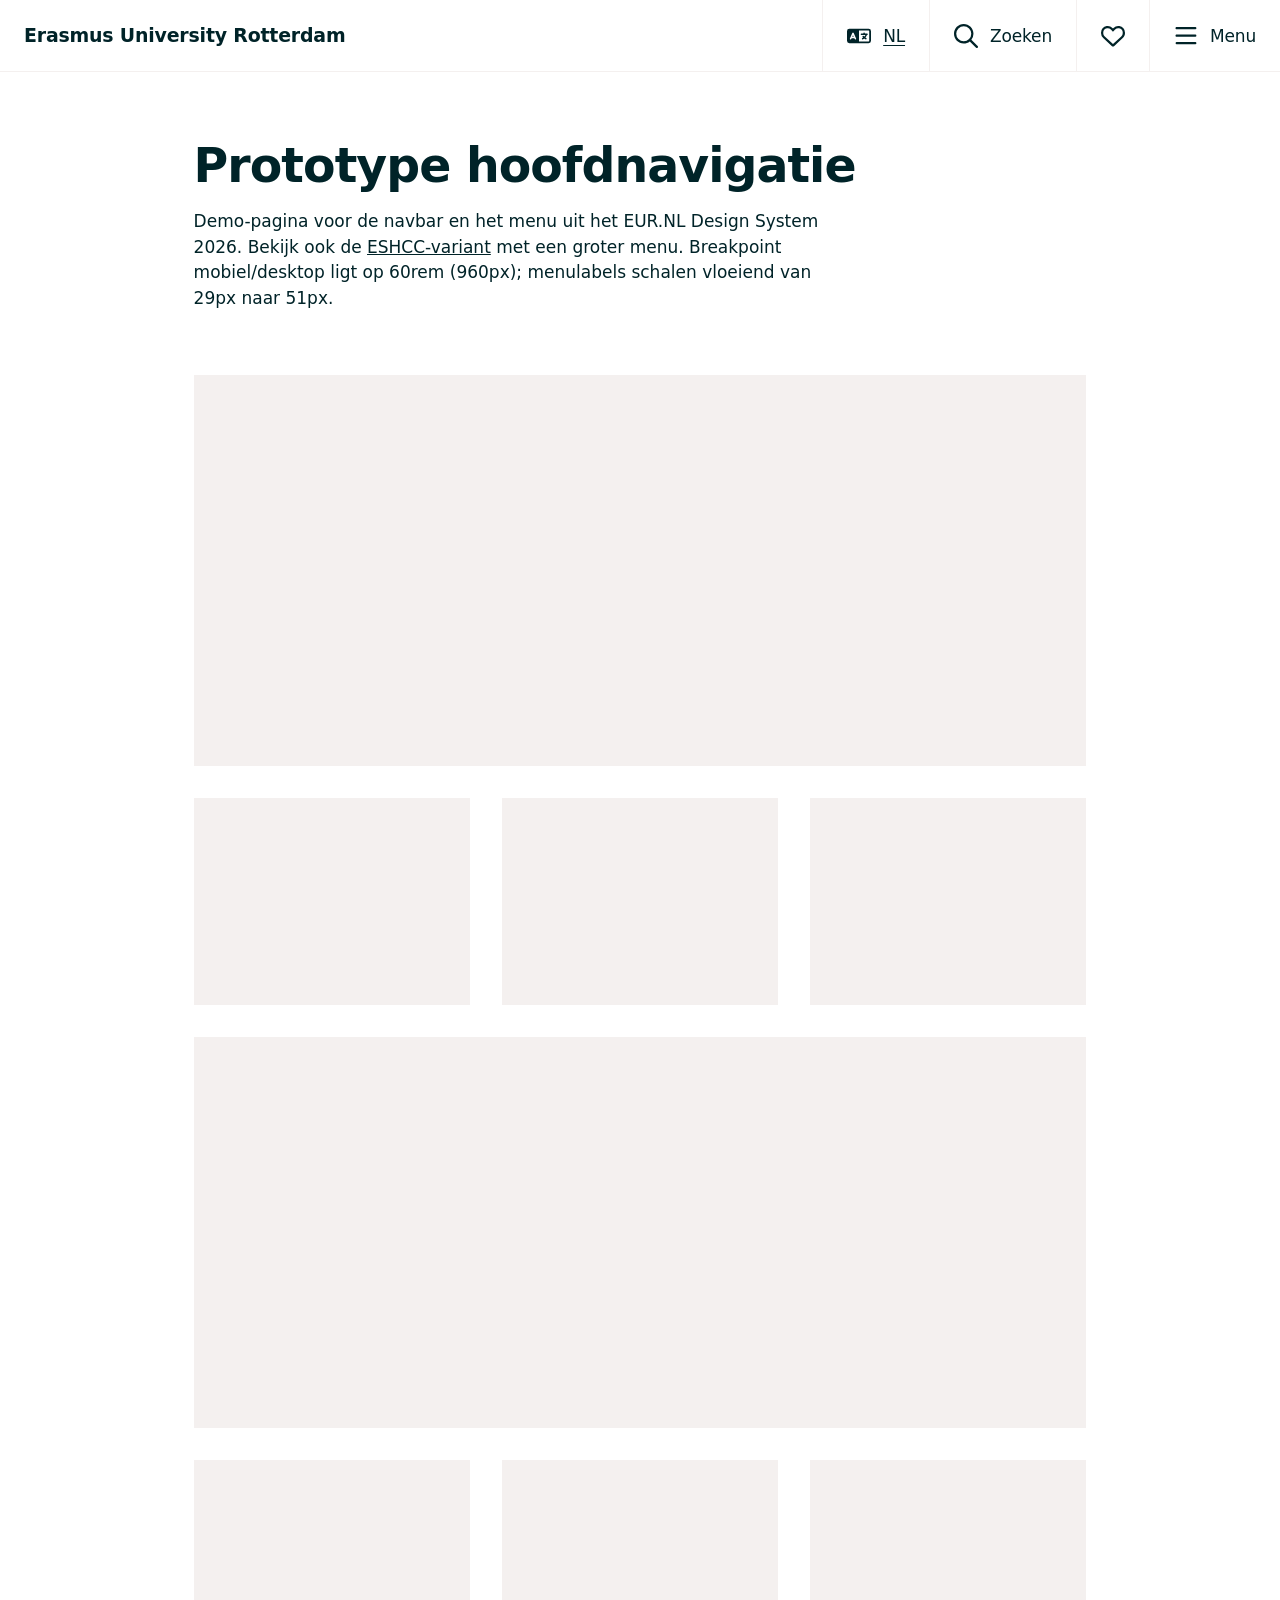
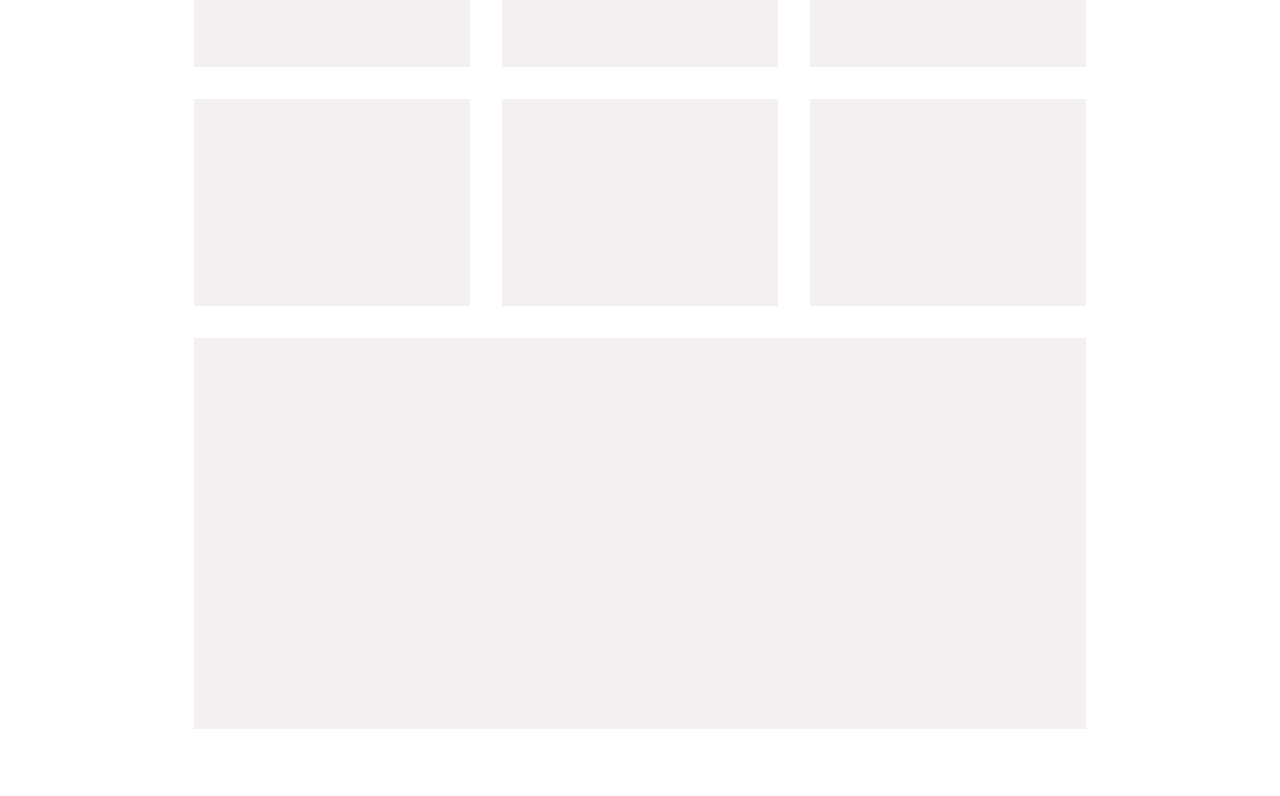
==== commit 36cb3d5f: "Voeg ESHCC-variant toe en los overflow in menu op - CSS en JS naar gedeelde assets/nav.css en assets" ====
--- a/index.html
+++ b/index.html
@@ -3,567 +3,15 @@
 <head>
   <meta charset="utf-8">
   <meta name="viewport" content="width=device-width, initial-scale=1">
+  <!-- Concept, geen officiële EUR-pagina: niet indexeren -->
+  <meta name="robots" content="noindex, nofollow">
   <title>EUR — Hoofdnavigatie prototype</title>
   <!--
     Museo Sans staat op Adobe Fonts (museo-sans). Voeg hier de kit toe, bv.:
     <link rel="stylesheet" href="https://use.typekit.net/XXXXXXX.css">
     Zonder kit valt de pagina terug op de systeemfont.
   -->
-  <style>
-    /* ==========================================================
-       Tokens — afgeleid van EUR.NL Design System 2026 (Figma)
-       Vloeiende waarden lopen van 393px (mobiel) naar 1440px (desktop)
-       ========================================================== */
-    :root {
-      /* Kleur */
-      --color-ink: oklch(23.4% 0.04 208.6);          /* #002328 brand/wordmark, menu/background */
-      --color-surface: oklch(100% 0 0);              /* navbar/background */
-      --color-line: oklch(95.8% 0.005 34.3);         /* #f4f0ef navbar/border */
-      --color-line-dark: oklch(40.1% 0.05 201.1);    /* #225053 menu/item/border-hover */
-      --color-on-ink: oklch(100% 0 0);
-      --color-scrim: oklch(0% 0 0 / 0.2);
-
-      /* Typografie */
-      --font-body: "Museo Sans", "museo-sans", ui-sans-serif, system-ui, sans-serif;
-      --font-heading: var(--font-body);
-
-      --fs-label: 1.0625rem;                                          /* 17px — Nav/Label, Menu/Label/MD */
-      --fs-brand-stacked: clamp(0.8125rem, 0.726rem + 0.353vw, 0.9375rem); /* 13px → 15px (393 → 960) */
-      --fs-brand-inline: clamp(1rem, 0.45rem + 0.917vw, 1.275rem);   /* 16px → 20.4px (960 → 1440) */
-      --fs-menu-xl: clamp(1.836rem, 1.335rem + 2.042vw, 3.1725rem);   /* 29.38px → 50.76px */
-
-      /* Ruimte */
-      --navbar-h: 4rem;                                               /* 64px mobiel */
-      --navbar-item-pad: 1rem;
-      --navbar-icon: 1.25rem;
-      --menu-pad-inline: clamp(1.5rem, 0.186rem + 5.349vw, 5rem);     /* 24px → 80px */
-      --menu-pad-block: clamp(2rem, 0.36rem + 6.68vw, 5rem);
-      --menu-item-pad: clamp(0.8rem, 0.575rem + 0.917vw, 1.4rem);    /* geeft 62px → 102px rijhoogte */
-      --submenu-pad: 1.5rem;
-      --submenu-gap: 1.5rem;
-      --submenu-w: clamp(18rem, 27.3vw, 24.5625rem);                  /* 393px op 1440 */
-      --menu-max-w: 90rem;                                            /* 1440px designbreedte */
-
-      --ease-out: cubic-bezier(0.2, 0.7, 0.2, 1);
-    }
-
-    @media (width >= 60rem) {
-      :root {
-        --navbar-h: 4.5rem;                                           /* 72px desktop */
-        --navbar-item-pad: 1.5rem;
-        --navbar-icon: 1.5rem;
-      }
-    }
-
-    /* ==========================================================
-       Basis
-       ========================================================== */
-    *, *::before, *::after { box-sizing: border-box; }
-
-    html {
-      -webkit-text-size-adjust: 100%;
-      text-size-adjust: 100%;
-    }
-
-    html:has(.menu[open]) { overflow: hidden; }
-
-    body {
-      margin: 0;
-      font-family: var(--font-body);
-      font-weight: 300;
-      color: var(--color-ink);
-      background: var(--color-surface);
-    }
-
-    a { color: inherit; }
-    button { font: inherit; color: inherit; }
-    ul { margin: 0; padding: 0; list-style: none; }
-
-    .icon {
-      flex: none;
-      inline-size: var(--icon-size, 1rem);
-      block-size: var(--icon-size, 1rem);
-      fill: currentColor;
-    }
-
-    .visually-hidden {
-      position: absolute !important;
-      inline-size: 1px;
-      block-size: 1px;
-      overflow: hidden;
-      clip-path: inset(50%);
-      white-space: nowrap;
-    }
-
-    :focus-visible {
-      outline: 2px solid currentColor;
-      outline-offset: -4px;
-    }
-
-    .skip-link {
-      position: absolute;
-      inset-block-start: 0;
-      inset-inline-start: 0;
-      z-index: 10;
-      padding: 1rem 1.5rem;
-      background: var(--color-ink);
-      color: var(--color-on-ink);
-      translate: 0 -100%;
-    }
-    .skip-link:focus-visible { translate: 0; }
-
-    /* Alleen-mobiel / alleen-desktop varianten van dezelfde content */
-    @media (width >= 60rem) { .hide-desktop { display: none !important; } }
-    @media (width < 60rem) { .hide-mobile { display: none !important; } }
-
-    /* ==========================================================
-       Navbar
-       ========================================================== */
-    .site-header {
-      position: sticky;
-      inset-block-start: 0;
-      z-index: 5;
-    }
-
-    .navbar {
-      display: flex;
-      justify-content: space-between;
-      align-items: stretch;
-      block-size: var(--navbar-h);
-      background: var(--color-surface);
-      border-block-end: 1px solid var(--color-line);
-    }
-
-    .brand {
-      display: flex;
-      align-items: center;
-      padding-inline: 1rem;
-      text-decoration: none;
-    }
-
-    .brand__wordmark {
-      font-weight: 900;
-      font-size: var(--fs-brand-stacked);
-      line-height: 1.077;                 /* 14/13 */
-      letter-spacing: -0.01em;
-    }
-    .brand__wordmark > span { display: block; }
-
-    @media (width >= 60rem) {
-      .brand { padding-inline: 1.5rem; }
-      .brand__wordmark {
-        font-size: var(--fs-brand-inline);
-        line-height: 1.2;
-        white-space: nowrap;
-      }
-      .brand__wordmark > span { display: inline; }
-    }
-
-    .navbar__items {
-      display: flex;
-      align-items: stretch;
-    }
-
-    .navbar__items > li {
-      position: relative;
-      display: flex;
-    }
-
-    .navbar__item {
-      --icon-size: var(--navbar-icon);
-      position: relative;
-      display: flex;
-      align-items: center;
-      justify-content: center;
-      gap: 0.75rem;
-      min-inline-size: 3.5rem;            /* 56px touch target mobiel */
-      padding-inline: var(--navbar-item-pad);
-      border: 0;
-      border-inline-start: 1px solid var(--color-line);
-      background: var(--color-surface);
-      font-size: var(--fs-label);
-      line-height: 1.25rem;
-      letter-spacing: -0.01em;
-      text-decoration: none;
-      cursor: pointer;
-      transition: background-color 0.2s;
-    }
-
-    .navbar__item:hover,
-    .navbar__item[aria-expanded="true"] {
-      background: var(--color-line);
-    }
-
-    .navbar__item--current-lang .navbar__label {
-      text-decoration: underline;
-      text-underline-offset: 0.15em;
-    }
-
-    /* Mobiel: alleen iconen, labels voor screenreaders */
-    @media (width < 60rem) {
-      .navbar__label { position: absolute; inline-size: 1px; block-size: 1px; overflow: hidden; clip-path: inset(50%); white-space: nowrap; }
-    }
-
-    /* Taalkeuze (desktop dropdown) */
-    .lang-list {
-      display: none;
-      position: absolute;
-      inset-block-start: 100%;
-      inset-inline-start: 0;
-      min-inline-size: max(100%, 10.6875rem);   /* 171px */
-      background: var(--color-surface);
-    }
-
-    [data-lang-toggle][aria-expanded="true"] + .lang-list { display: block; }
-
-    .lang-list__item {
-      --icon-size: 1.5rem;
-      display: flex;
-      align-items: center;
-      justify-content: center;
-      gap: 0.75rem;
-      min-block-size: var(--navbar-h);
-      padding: 1rem 1.5rem;
-      border: 1px solid var(--color-line);
-      border-block-start: 0;
-      font-size: var(--fs-label);
-      line-height: 1.25rem;
-      letter-spacing: -0.01em;
-      text-decoration: none;
-    }
-
-    a.lang-list__item:hover { background: var(--color-line); }
-
-    .lang-list__item[aria-current="true"] { text-decoration: underline; text-underline-offset: 0.15em; }
-
-    .lang-list__item--disabled {
-      color: oklch(0% 0 0 / 0.5);
-      text-decoration: line-through;
-    }
-
-    /* Scrim achter de taal-dropdown (annotatie: zwart 20%) */
-    .scrim {
-      position: fixed;
-      inset: var(--navbar-h) 0 0;
-      z-index: 4;
-      background: var(--color-scrim);
-      opacity: 0;
-      pointer-events: none;
-      transition: opacity 0.2s;
-    }
-    html:has([data-lang-toggle][aria-expanded="true"]) .scrim {
-      opacity: 1;
-      pointer-events: auto;
-    }
-
-    /* ==========================================================
-       Menu-overlay (native <dialog>: focus-trap, Esc, inert achtergrond)
-       ========================================================== */
-    .menu {
-      inline-size: 100%;
-      block-size: 100dvh;
-      max-inline-size: none;
-      max-block-size: none;
-      margin: 0;
-      padding: 0;
-      border: 0;
-      background: transparent;
-      color: var(--color-on-ink);
-      opacity: 0;
-      transition:
-        opacity 0.25s var(--ease-out),
-        overlay 0.25s allow-discrete,
-        display 0.25s allow-discrete;
-    }
-
-    .menu[open] {
-      display: flex;
-      flex-direction: column;
-      opacity: 1;
-    }
-
-    @starting-style {
-      .menu[open] { opacity: 0; }
-    }
-
-    .menu::backdrop {
-      background: var(--color-scrim);
-      opacity: 0;
-      transition:
-        opacity 0.25s var(--ease-out),
-        overlay 0.25s allow-discrete,
-        display 0.25s allow-discrete;
-    }
-    .menu[open]::backdrop { opacity: 1; }
-    @starting-style {
-      .menu[open]::backdrop { opacity: 0; }
-    }
-
-    /* Balk ter hoogte van de navbar; klik ernaast sluit het menu */
-    .menu__bar {
-      display: flex;
-      justify-content: flex-end;
-      flex: none;
-      block-size: var(--navbar-h);
-    }
-
-    .menu__close {
-      color: var(--color-ink);
-    }
-
-    .menu__panel {
-      position: relative;
-      flex: 1;
-      display: flex;
-      flex-direction: column;
-      justify-content: space-between;
-      gap: 2rem;
-      min-block-size: 0;
-      overflow-y: auto;
-      overscroll-behavior: contain;
-      /*
-        Max-width zonder extra wrapper: boven --menu-max-w groeit de padding mee,
-        zodat de inhoud gecentreerd binnen die breedte blijft. Het midden van die
-        container is ook het midden van het paneel, dus het submenu (left: 50%) klopt nog.
-      */
-      padding: 2rem max(var(--menu-pad-inline), 50% - var(--menu-max-w) / 2 + var(--menu-pad-inline)) 2.5rem;
-      background: var(--color-ink);
-      translate: 0 0;
-      transition: translate 0.4s var(--ease-out);
-    }
-
-    @starting-style {
-      .menu[open] .menu__panel { translate: 0 -1.5rem; }
-    }
-
-    @media (width >= 60rem) {
-      .menu__panel {
-        justify-content: flex-start;
-        padding-block: var(--menu-pad-block);
-        overflow: visible;
-      }
-      /* 50% van de contentbox = het midden van het paneel; 2rem lucht tot het submenu */
-      .menu__main { max-inline-size: min(52rem, 50% - 2rem); }
-    }
-
-    /* Hoofditems */
-    .menu__main {
-      display: flex;
-      flex-direction: column;
-      max-inline-size: 52rem;             /* 832px menu/menuitem-max-width */
-    }
-
-    .menu__item {
-      display: flex;
-      align-items: center;
-      inline-size: 100%;
-      padding: var(--menu-item-pad) 0;
-      border: 0;
-      border-block-end: 2px solid var(--color-ink);
-      background: none;
-      color: var(--color-on-ink);
-      font-family: var(--font-heading);
-      font-weight: 700;
-      font-size: var(--fs-menu-xl);
-      line-height: 1.12;
-      letter-spacing: -0.03em;
-      text-align: start;
-      text-decoration: none;
-      cursor: pointer;
-      transition: border-color 0.3s;
-    }
-
-    .menu__item:focus-visible { outline-offset: 4px; }
-
-    /*
-      Hover-variant (styles/item/huge:hover): het vette label rolt omhoog weg,
-      een light-kopie (::after, verborgen voor screenreaders) rolt van onderen in.
-      Beide liggen in dezelfde grid-cel; overflow: clip snijdt af wat buiten valt.
-    */
-    .menu__label {
-      display: inline-grid;
-      overflow: clip;
-    }
-
-    .menu__label > span,
-    .menu__label::after {
-      grid-area: 1 / 1;
-      transition: translate 0.45s var(--ease-out);
-    }
-
-    .menu__label::after {
-      content: attr(data-label);
-      content: attr(data-label) / "";
-      font-weight: 300;
-      letter-spacing: -0.02em;
-      translate: 0 100%;
-    }
-
-    @media (width >= 60rem) and (hover: hover) {
-      .menu__item:hover,
-      .menu__item[aria-expanded="true"] { border-block-end-color: var(--color-line-dark); }
-
-      .menu__item:is(:hover, :focus-visible, [aria-expanded="true"]) .menu__label > span { translate: 0 -100%; }
-      .menu__item:is(:hover, :focus-visible, [aria-expanded="true"]) .menu__label::after { translate: 0 0; }
-    }
-    /* Footer (alleen mobiel): taal + favorieten */
-    .menu__footer {
-      display: flex;
-      justify-content: space-between;
-      align-items: center;
-    }
-
-    /* ==========================================================
-       Submenu
-       Mobiel: schuift over het hoofdmenu heen (met Terug-knop).
-       Desktop: kolom rechts in het paneel.
-       ========================================================== */
-    .submenu {
-      position: absolute;
-      inset: 0;
-      z-index: 1;
-      display: none;
-      flex-direction: column;
-      gap: var(--submenu-gap);
-      padding: var(--submenu-pad);
-      overflow-y: auto;
-      overscroll-behavior: contain;
-      background: var(--color-ink);
-      border-inline-start: 2px solid var(--color-line-dark);
-      translate: 0 0;
-      opacity: 1;
-      transition:
-        translate 0.35s var(--ease-out),
-        opacity 0.35s var(--ease-out),
-        display 0.35s allow-discrete;
-    }
-
-    [data-submenu-toggle][aria-expanded="true"] + .submenu { display: flex; }
-
-    @starting-style {
-      [data-submenu-toggle][aria-expanded="true"] + .submenu { translate: 100% 0; }
-    }
-
-    /* Hoofdmenu achter een open submenu onbereikbaar maken op mobiel */
-    @media (width < 60rem) {
-      .menu__panel:has([data-submenu-toggle][aria-expanded="true"]) :is(.menu__item, .menu__footer > *) {
-        visibility: hidden;
-      }
-      .menu__panel:has([data-submenu-toggle][aria-expanded="true"]) [data-submenu-toggle][aria-expanded="true"] + .submenu {
-        visibility: visible;
-      }
-      .menu__panel:has([data-submenu-toggle][aria-expanded="true"]) { overflow: hidden; }
-    }
-
-    @media (width >= 60rem) {
-      .submenu {
-        inset: 0 auto 0 50%;              /* begint op de helft van het paneel */
-        inline-size: var(--submenu-w);
-      }
-      @starting-style {
-        /* Desktop: alleen fade-in, geen slide */
-        [data-submenu-toggle][aria-expanded="true"] + .submenu {
-          translate: 0 0;
-          opacity: 0;
-        }
-      }
-    }
-
-    .submenu__list {
-      display: flex;
-      flex-direction: column;
-      gap: var(--submenu-gap);
-    }
-
-    .submenu__link {
-      display: flex;
-      align-items: center;
-      gap: 0.25rem;
-      border: 0;
-      padding: 0;
-      background: none;
-      color: var(--color-on-ink);
-      font-size: var(--fs-label);
-      font-weight: 700;
-      line-height: 1.25rem;
-      letter-spacing: -0.01em;
-      text-align: start;
-      text-decoration: none;
-      cursor: pointer;
-    }
-
-    .submenu__link:hover .submenu__text { text-decoration: underline; text-underline-offset: 0.15em; }
-    .submenu__link:focus-visible { outline-offset: 4px; }
-
-    .submenu__link--light { font-weight: 300; }
-
-    .submenu__link--disabled {
-      color: oklch(100% 0 0 / 0.5);
-      text-decoration: line-through;
-      cursor: default;
-    }
-
-    .submenu__link--current .submenu__text { font-weight: 700; }
-
-    /* Volgorde: mobiel landing bovenaan, desktop onderaan */
-    .submenu__landing { order: -1; }
-    .submenu__back { order: -2; }
-
-    @media (width >= 60rem) {
-      .submenu__landing {
-        order: 0;
-        margin-block-start: auto;
-        font-weight: 300;
-      }
-    }
-
-    /* ==========================================================
-       Demo-content
-       ========================================================== */
-    main {
-      max-inline-size: 60rem;
-      margin-inline: auto;
-      padding: clamp(2rem, 1rem + 4vw, 5rem) clamp(1rem, 0.5rem + 2vw, 2.5rem);
-    }
-
-    main h1 {
-      margin: 0 0 1rem;
-      font-weight: 700;
-      font-size: clamp(1.75rem, 1.2rem + 2.2vw, 3rem);
-      line-height: 1.12;
-      letter-spacing: -0.02em;
-    }
-
-    main p {
-      max-inline-size: 60ch;
-      font-size: var(--fs-label);
-      line-height: 1.5;
-    }
-
-    /* Placeholderblokken zodat de pagina scrollt en de sticky navbar zichtbaar blijft */
-    .placeholder-grid {
-      display: grid;
-      grid-template-columns: repeat(auto-fill, minmax(min(100%, 16rem), 1fr));
-      gap: clamp(1rem, 0.5rem + 2vw, 2rem);
-      margin-block-start: clamp(2rem, 1rem + 4vw, 4rem);
-    }
-
-    .placeholder {
-      aspect-ratio: 4 / 3;
-      background: var(--color-line);
-    }
-
-    .placeholder--wide {
-      grid-column: 1 / -1;
-      aspect-ratio: 16 / 7;
-    }
-
-    @media (prefers-reduced-motion: reduce) {
-      *, *::before, *::after, ::backdrop {
-        transition-duration: 0s !important;
-      }
-    }
-  </style>
+  <link rel="stylesheet" href="assets/nav.css">
 </head>
 <body>
   <svg xmlns="http://www.w3.org/2000/svg" style="display: none">
@@ -632,135 +80,137 @@
       </div>
 
       <div class="menu__panel">
-        <ul class="menu__main">
-          <li>
-            <button class="menu__item" type="button" aria-expanded="false" aria-controls="sub-onderwijs" data-submenu-toggle>
-              <span class="menu__label" data-label="Onderwijs"><span>Onderwijs</span></span>
-            </button>
-            <div class="submenu" id="sub-onderwijs">
-              <button class="submenu__link submenu__link--light submenu__back hide-desktop" type="button" data-submenu-back>
-                <svg class="icon" aria-hidden="true"><use href="#i-arrow-left"/></svg>
-                <span class="submenu__text">Terug</span>
-              </button>
-              <ul class="submenu__list">
-                <li><a class="submenu__link" href="#"><svg class="icon" aria-hidden="true"><use href="#i-chevron"/></svg><span class="submenu__text">Studiekeuze</span></a></li>
-                <li><a class="submenu__link" href="#"><svg class="icon" aria-hidden="true"><use href="#i-chevron"/></svg><span class="submenu__text">Keuzevakken</span></a></li>
-                <li><a class="submenu__link" href="#"><svg class="icon" aria-hidden="true"><use href="#i-chevron"/></svg><span class="submenu__text">Bacheloropleidingen</span></a></li>
-                <li><a class="submenu__link" href="#"><svg class="icon" aria-hidden="true"><use href="#i-chevron"/></svg><span class="submenu__text">Praktische zaken</span></a></li>
-                <li><a class="submenu__link" href="#"><svg class="icon" aria-hidden="true"><use href="#i-chevron"/></svg><span class="submenu__text">Masteropleidingen</span></a></li>
-                <li><a class="submenu__link" href="#"><svg class="icon" aria-hidden="true"><use href="#i-chevron"/></svg><span class="submenu__text">Alumni</span></a></li>
-                <li><a class="submenu__link" href="#"><svg class="icon" aria-hidden="true"><use href="#i-chevron"/></svg><span class="submenu__text">Executive onderwijs</span></a></li>
-                <li><a class="submenu__link" href="#"><svg class="icon" aria-hidden="true"><use href="#i-chevron"/></svg><span class="submenu__text">Voor scholen</span></a></li>
-                <li><a class="submenu__link" href="#"><svg class="icon" aria-hidden="true"><use href="#i-chevron"/></svg><span class="submenu__text">Cursussen</span></a></li>
-                <li><a class="submenu__link" href="#"><svg class="icon" aria-hidden="true"><use href="#i-chevron"/></svg><span class="submenu__text">Studeren in Rotterdam</span></a></li>
-                <li><a class="submenu__link" href="#"><svg class="icon" aria-hidden="true"><use href="#i-chevron"/></svg><span class="submenu__text">Minoren</span></a></li>
-                <li><a class="submenu__link" href="#"><svg class="icon" aria-hidden="true"><use href="#i-chevron"/></svg><span class="submenu__text">Wat kost studeren?</span></a></li>
-              </ul>
-              <a class="submenu__link submenu__landing" href="#">
-                <svg class="icon" aria-hidden="true"><use href="#i-chevron"/></svg>
-                <span class="submenu__text"><span class="hide-desktop">Onderwijs</span><span class="hide-mobile">Alles over onderwijs</span></span>
-              </a>
+        <div class="menu__scroll">
+          <ul class="menu__main">
+            <li>
+              <button class="menu__item" type="button" aria-expanded="false" aria-controls="sub-onderwijs" data-submenu-toggle>
+                <span class="menu__label" data-label="Onderwijs"><span>Onderwijs</span></span>
+              </button>
+              <div class="submenu" id="sub-onderwijs">
+                <button class="submenu__link submenu__link--light submenu__back hide-desktop" type="button" data-submenu-back>
+                  <svg class="icon" aria-hidden="true"><use href="#i-arrow-left"/></svg>
+                  <span class="submenu__text">Terug</span>
+                </button>
+                <a class="submenu__link submenu__landing" href="#">
+                  <svg class="icon" aria-hidden="true"><use href="#i-chevron"/></svg>
+                  <span class="submenu__text"><span class="hide-desktop">Onderwijs</span><span class="hide-mobile">Alles over onderwijs</span></span>
+                </a>
+                <ul class="submenu__list">
+                  <li><a class="submenu__link" href="#"><svg class="icon" aria-hidden="true"><use href="#i-chevron"/></svg><span class="submenu__text">Studiekeuze</span></a></li>
+                  <li><a class="submenu__link" href="#"><svg class="icon" aria-hidden="true"><use href="#i-chevron"/></svg><span class="submenu__text">Keuzevakken</span></a></li>
+                  <li><a class="submenu__link" href="#"><svg class="icon" aria-hidden="true"><use href="#i-chevron"/></svg><span class="submenu__text">Bacheloropleidingen</span></a></li>
+                  <li><a class="submenu__link" href="#"><svg class="icon" aria-hidden="true"><use href="#i-chevron"/></svg><span class="submenu__text">Praktische zaken</span></a></li>
+                  <li><a class="submenu__link" href="#"><svg class="icon" aria-hidden="true"><use href="#i-chevron"/></svg><span class="submenu__text">Masteropleidingen</span></a></li>
+                  <li><a class="submenu__link" href="#"><svg class="icon" aria-hidden="true"><use href="#i-chevron"/></svg><span class="submenu__text">Alumni</span></a></li>
+                  <li><a class="submenu__link" href="#"><svg class="icon" aria-hidden="true"><use href="#i-chevron"/></svg><span class="submenu__text">Executive onderwijs</span></a></li>
+                  <li><a class="submenu__link" href="#"><svg class="icon" aria-hidden="true"><use href="#i-chevron"/></svg><span class="submenu__text">Voor scholen</span></a></li>
+                  <li><a class="submenu__link" href="#"><svg class="icon" aria-hidden="true"><use href="#i-chevron"/></svg><span class="submenu__text">Cursussen</span></a></li>
+                  <li><a class="submenu__link" href="#"><svg class="icon" aria-hidden="true"><use href="#i-chevron"/></svg><span class="submenu__text">Studeren in Rotterdam</span></a></li>
+                  <li><a class="submenu__link" href="#"><svg class="icon" aria-hidden="true"><use href="#i-chevron"/></svg><span class="submenu__text">Minoren</span></a></li>
+                  <li><a class="submenu__link" href="#"><svg class="icon" aria-hidden="true"><use href="#i-chevron"/></svg><span class="submenu__text">Wat kost studeren?</span></a></li>
+                </ul>
+              </div>
+            </li>
+            <li>
+              <button class="menu__item" type="button" aria-expanded="false" aria-controls="sub-onderzoek" data-submenu-toggle>
+                <span class="menu__label" data-label="Onderzoek"><span>Onderzoek</span></span>
+              </button>
+              <div class="submenu" id="sub-onderzoek">
+                <button class="submenu__link submenu__link--light submenu__back hide-desktop" type="button" data-submenu-back>
+                  <svg class="icon" aria-hidden="true"><use href="#i-arrow-left"/></svg>
+                  <span class="submenu__text">Terug</span>
+                </button>
+                <a class="submenu__link submenu__landing" href="#">
+                  <svg class="icon" aria-hidden="true"><use href="#i-chevron"/></svg>
+                  <span class="submenu__text"><span class="hide-desktop">Onderzoek</span><span class="hide-mobile">Alles over onderzoek</span></span>
+                </a>
+                <ul class="submenu__list">
+                  <li><a class="submenu__link" href="#"><svg class="icon" aria-hidden="true"><use href="#i-chevron"/></svg><span class="submenu__text">Onderzoeksgroepen en -initiatieven</span></a></li>
+                  <li><a class="submenu__link" href="#"><svg class="icon" aria-hidden="true"><use href="#i-chevron"/></svg><span class="submenu__text">Erasmus professors</span></a></li>
+                  <li><a class="submenu__link" href="#"><svg class="icon" aria-hidden="true"><use href="#i-chevron"/></svg><span class="submenu__text">Extern gefinancierde hoogleraren</span></a></li>
+                  <li><a class="submenu__link" href="#"><svg class="icon" aria-hidden="true"><use href="#i-chevron"/></svg><span class="submenu__text">Promoveren aan EUR</span></a></li>
+                  <li><a class="submenu__link" href="#"><svg class="icon" aria-hidden="true"><use href="#i-chevron"/></svg><span class="submenu__text">Research services</span></a></li>
+                  <li><a class="submenu__link" href="#"><svg class="icon" aria-hidden="true"><use href="#i-chevron"/></svg><span class="submenu__text">Studio Erasmus</span></a></li>
+                  <li><a class="submenu__link" href="#"><svg class="icon" aria-hidden="true"><use href="#i-chevron"/></svg><span class="submenu__text">Wetenschapscafé Rotterdam</span></a></li>
+                  <li><a class="submenu__link" href="#"><svg class="icon" aria-hidden="true"><use href="#i-chevron"/></svg><span class="submenu__text">Prijzen en onderscheidingen</span></a></li>
+                  <li><a class="submenu__link" href="#"><svg class="icon" aria-hidden="true"><use href="#i-chevron"/></svg><span class="submenu__text">Bureau van de Pedel</span></a></li>
+                  <li><a class="submenu__link" href="#"><svg class="icon" aria-hidden="true"><use href="#i-chevron"/></svg><span class="submenu__text">Onze onderzoekers</span></a></li>
+                </ul>
+              </div>
+            </li>
+            <li>
+              <button class="menu__item" type="button" aria-expanded="false" aria-controls="sub-over" data-submenu-toggle>
+                <span class="menu__label" data-label="Over de Universiteit"><span>Over de Universiteit</span></span>
+              </button>
+              <div class="submenu" id="sub-over">
+                <button class="submenu__link submenu__link--light submenu__back hide-desktop" type="button" data-submenu-back>
+                  <svg class="icon" aria-hidden="true"><use href="#i-arrow-left"/></svg>
+                  <span class="submenu__text">Terug</span>
+                </button>
+                <a class="submenu__link submenu__landing" href="#">
+                  <svg class="icon" aria-hidden="true"><use href="#i-chevron"/></svg>
+                  <span class="submenu__text"><span class="hide-desktop">Over de Universiteit</span><span class="hide-mobile">Erasmus Universiteit Rotterdam</span></span>
+                </a>
+                <ul class="submenu__list">
+                  <li><a class="submenu__link" href="#"><svg class="icon" aria-hidden="true"><use href="#i-chevron"/></svg><span class="submenu__text">Visie</span></a></li>
+                  <li><a class="submenu__link" href="#"><svg class="icon" aria-hidden="true"><use href="#i-chevron"/></svg><span class="submenu__text">Duurzaamheid</span></a></li>
+                  <li><a class="submenu__link" href="#"><svg class="icon" aria-hidden="true"><use href="#i-chevron"/></svg><span class="submenu__text">Evenementen</span></a></li>
+                  <li><a class="submenu__link" href="#"><svg class="icon" aria-hidden="true"><use href="#i-chevron"/></svg><span class="submenu__text">EUR Holding</span></a></li>
+                  <li><a class="submenu__link" href="#"><svg class="icon" aria-hidden="true"><use href="#i-chevron"/></svg><span class="submenu__text">Faculteiten</span></a></li>
+                  <li><a class="submenu__link" href="#"><svg class="icon" aria-hidden="true"><use href="#i-chevron"/></svg><span class="submenu__text">Feiten en cijfers</span></a></li>
+                  <li><a class="submenu__link" href="#"><svg class="icon" aria-hidden="true"><use href="#i-chevron"/></svg><span class="submenu__text">Huisstijl</span></a></li>
+                  <li><a class="submenu__link" href="#"><svg class="icon" aria-hidden="true"><use href="#i-chevron"/></svg><span class="submenu__text">Organisatie en bestuur</span></a></li>
+                  <li><a class="submenu__link" href="#"><svg class="icon" aria-hidden="true"><use href="#i-chevron"/></svg><span class="submenu__text">Rankings</span></a></li>
+                  <li><a class="submenu__link" href="#"><svg class="icon" aria-hidden="true"><use href="#i-chevron"/></svg><span class="submenu__text">Samenwerken</span></a></li>
+                  <li><a class="submenu__link" href="#"><svg class="icon" aria-hidden="true"><use href="#i-chevron"/></svg><span class="submenu__text">Strategie 2024</span></a></li>
+                  <li><a class="submenu__link" href="#"><svg class="icon" aria-hidden="true"><use href="#i-chevron"/></svg><span class="submenu__text">Beleid en reglementen</span></a></li>
+                </ul>
+              </div>
+            </li>
+            <li><a class="menu__item" href="#"><span class="menu__label" data-label="Werken bij"><span>Werken bij</span></span></a></li>
+            <li><a class="menu__item" href="#"><span class="menu__label" data-label="Nieuws &amp; Agenda"><span>Nieuws &amp; Agenda</span></span></a></li>
+            <li><a class="menu__item" href="#"><span class="menu__label" data-label="Contact"><span>Contact</span></span></a></li>
+          </ul>
+
+          <!-- Annotatie: op mobiel komen taal en favorieten onderin het menu -->
+          <div class="menu__footer hide-desktop">
+            <div>
+              <button class="submenu__link submenu__link--light" type="button" aria-expanded="false" aria-controls="sub-lang" data-submenu-toggle>
+                <svg class="icon" aria-hidden="true"><use href="#i-lang"/></svg>
+                <span class="submenu__text"><span class="visually-hidden">Taal: </span>NL</span>
+              </button>
+              <div class="submenu" id="sub-lang">
+                <button class="submenu__link submenu__link--light submenu__back" type="button" data-submenu-back>
+                  <svg class="icon" aria-hidden="true"><use href="#i-arrow-left"/></svg>
+                  <span class="submenu__text">Terug</span>
+                </button>
+                <ul class="submenu__list">
+                  <li>
+                    <a class="submenu__link submenu__link--light submenu__link--current" href="#" aria-current="true">
+                      <svg class="icon" aria-hidden="true"><use href="#i-lang"/></svg>
+                      <span class="submenu__text">Nederlands</span>
+                    </a>
+                  </li>
+                  <li>
+                    <a class="submenu__link submenu__link--light" href="#" lang="en" hreflang="en">
+                      <span class="icon" aria-hidden="true"></span>
+                      <span class="submenu__text">English</span>
+                    </a>
+                  </li>
+                  <li>
+                    <span class="submenu__link submenu__link--light submenu__link--disabled" lang="en">
+                      <span class="icon" aria-hidden="true"></span>
+                      <span class="submenu__text">Spanish<span class="visually-hidden" lang="nl"> (niet beschikbaar)</span></span>
+                    </span>
+                  </li>
+                </ul>
+              </div>
             </div>
-          </li>
-          <li>
-            <button class="menu__item" type="button" aria-expanded="false" aria-controls="sub-onderzoek" data-submenu-toggle>
-              <span class="menu__label" data-label="Onderzoek"><span>Onderzoek</span></span>
-            </button>
-            <div class="submenu" id="sub-onderzoek">
-              <button class="submenu__link submenu__link--light submenu__back hide-desktop" type="button" data-submenu-back>
-                <svg class="icon" aria-hidden="true"><use href="#i-arrow-left"/></svg>
-                <span class="submenu__text">Terug</span>
-              </button>
-              <ul class="submenu__list">
-                <li><a class="submenu__link" href="#"><svg class="icon" aria-hidden="true"><use href="#i-chevron"/></svg><span class="submenu__text">Onderzoeksgroepen en -initiatieven</span></a></li>
-                <li><a class="submenu__link" href="#"><svg class="icon" aria-hidden="true"><use href="#i-chevron"/></svg><span class="submenu__text">Erasmus professors</span></a></li>
-                <li><a class="submenu__link" href="#"><svg class="icon" aria-hidden="true"><use href="#i-chevron"/></svg><span class="submenu__text">Extern gefinancierde hoogleraren</span></a></li>
-                <li><a class="submenu__link" href="#"><svg class="icon" aria-hidden="true"><use href="#i-chevron"/></svg><span class="submenu__text">Promoveren aan EUR</span></a></li>
-                <li><a class="submenu__link" href="#"><svg class="icon" aria-hidden="true"><use href="#i-chevron"/></svg><span class="submenu__text">Research services</span></a></li>
-                <li><a class="submenu__link" href="#"><svg class="icon" aria-hidden="true"><use href="#i-chevron"/></svg><span class="submenu__text">Studio Erasmus</span></a></li>
-                <li><a class="submenu__link" href="#"><svg class="icon" aria-hidden="true"><use href="#i-chevron"/></svg><span class="submenu__text">Wetenschapscafé Rotterdam</span></a></li>
-                <li><a class="submenu__link" href="#"><svg class="icon" aria-hidden="true"><use href="#i-chevron"/></svg><span class="submenu__text">Prijzen en onderscheidingen</span></a></li>
-                <li><a class="submenu__link" href="#"><svg class="icon" aria-hidden="true"><use href="#i-chevron"/></svg><span class="submenu__text">Bureau van de Pedel</span></a></li>
-                <li><a class="submenu__link" href="#"><svg class="icon" aria-hidden="true"><use href="#i-chevron"/></svg><span class="submenu__text">Onze onderzoekers</span></a></li>
-              </ul>
-              <a class="submenu__link submenu__landing" href="#">
-                <svg class="icon" aria-hidden="true"><use href="#i-chevron"/></svg>
-                <span class="submenu__text"><span class="hide-desktop">Onderzoek</span><span class="hide-mobile">Alles over onderzoek</span></span>
-              </a>
-            </div>
-          </li>
-          <li>
-            <button class="menu__item" type="button" aria-expanded="false" aria-controls="sub-over" data-submenu-toggle>
-              <span class="menu__label" data-label="Over de Universiteit"><span>Over de Universiteit</span></span>
-            </button>
-            <div class="submenu" id="sub-over">
-              <button class="submenu__link submenu__link--light submenu__back hide-desktop" type="button" data-submenu-back>
-                <svg class="icon" aria-hidden="true"><use href="#i-arrow-left"/></svg>
-                <span class="submenu__text">Terug</span>
-              </button>
-              <ul class="submenu__list">
-                <li><a class="submenu__link" href="#"><svg class="icon" aria-hidden="true"><use href="#i-chevron"/></svg><span class="submenu__text">Visie</span></a></li>
-                <li><a class="submenu__link" href="#"><svg class="icon" aria-hidden="true"><use href="#i-chevron"/></svg><span class="submenu__text">Duurzaamheid</span></a></li>
-                <li><a class="submenu__link" href="#"><svg class="icon" aria-hidden="true"><use href="#i-chevron"/></svg><span class="submenu__text">Evenementen</span></a></li>
-                <li><a class="submenu__link" href="#"><svg class="icon" aria-hidden="true"><use href="#i-chevron"/></svg><span class="submenu__text">EUR Holding</span></a></li>
-                <li><a class="submenu__link" href="#"><svg class="icon" aria-hidden="true"><use href="#i-chevron"/></svg><span class="submenu__text">Faculteiten</span></a></li>
-                <li><a class="submenu__link" href="#"><svg class="icon" aria-hidden="true"><use href="#i-chevron"/></svg><span class="submenu__text">Feiten en cijfers</span></a></li>
-                <li><a class="submenu__link" href="#"><svg class="icon" aria-hidden="true"><use href="#i-chevron"/></svg><span class="submenu__text">Huisstijl</span></a></li>
-                <li><a class="submenu__link" href="#"><svg class="icon" aria-hidden="true"><use href="#i-chevron"/></svg><span class="submenu__text">Organisatie en bestuur</span></a></li>
-                <li><a class="submenu__link" href="#"><svg class="icon" aria-hidden="true"><use href="#i-chevron"/></svg><span class="submenu__text">Rankings</span></a></li>
-                <li><a class="submenu__link" href="#"><svg class="icon" aria-hidden="true"><use href="#i-chevron"/></svg><span class="submenu__text">Samenwerken</span></a></li>
-                <li><a class="submenu__link" href="#"><svg class="icon" aria-hidden="true"><use href="#i-chevron"/></svg><span class="submenu__text">Strategie 2024</span></a></li>
-                <li><a class="submenu__link" href="#"><svg class="icon" aria-hidden="true"><use href="#i-chevron"/></svg><span class="submenu__text">Beleid en reglementen</span></a></li>
-              </ul>
-              <a class="submenu__link submenu__landing" href="#">
-                <svg class="icon" aria-hidden="true"><use href="#i-chevron"/></svg>
-                <span class="submenu__text"><span class="hide-desktop">Over de Universiteit</span><span class="hide-mobile">Erasmus Universiteit Rotterdam</span></span>
-              </a>
-            </div>
-          </li>
-          <li><a class="menu__item" href="#"><span class="menu__label" data-label="Werken bij"><span>Werken bij</span></span></a></li>
-          <li><a class="menu__item" href="#"><span class="menu__label" data-label="Nieuws &amp; Agenda"><span>Nieuws &amp; Agenda</span></span></a></li>
-          <li><a class="menu__item" href="#"><span class="menu__label" data-label="Contact"><span>Contact</span></span></a></li>
-        </ul>
-
-        <!-- Annotatie: op mobiel komen taal en favorieten onderin het menu -->
-        <div class="menu__footer hide-desktop">
-          <div>
-            <button class="submenu__link submenu__link--light" type="button" aria-expanded="false" aria-controls="sub-lang" data-submenu-toggle>
-              <svg class="icon" aria-hidden="true"><use href="#i-lang"/></svg>
-              <span class="submenu__text"><span class="visually-hidden">Taal: </span>NL</span>
-            </button>
-            <div class="submenu" id="sub-lang">
-              <button class="submenu__link submenu__link--light submenu__back" type="button" data-submenu-back>
-                <svg class="icon" aria-hidden="true"><use href="#i-arrow-left"/></svg>
-                <span class="submenu__text">Terug</span>
-              </button>
-              <ul class="submenu__list">
-                <li>
-                  <a class="submenu__link submenu__link--light submenu__link--current" href="#" aria-current="true">
-                    <svg class="icon" aria-hidden="true"><use href="#i-lang"/></svg>
-                    <span class="submenu__text">Nederlands</span>
-                  </a>
-                </li>
-                <li>
-                  <a class="submenu__link submenu__link--light" href="#" lang="en" hreflang="en">
-                    <span class="icon" aria-hidden="true"></span>
-                    <span class="submenu__text">English</span>
-                  </a>
-                </li>
-                <li>
-                  <span class="submenu__link submenu__link--light submenu__link--disabled" lang="en">
-                    <span class="icon" aria-hidden="true"></span>
-                    <span class="submenu__text">Spanish<span class="visually-hidden" lang="nl"> (niet beschikbaar)</span></span>
-                  </span>
-                </li>
-              </ul>
-            </div>
+            <a class="submenu__link submenu__link--light" href="#">
+              <svg class="icon" aria-hidden="true"><use href="#i-heart"/></svg>
+              <span class="submenu__text">Favorieten</span>
+            </a>
           </div>
-          <a class="submenu__link submenu__link--light" href="#">
-            <svg class="icon" aria-hidden="true"><use href="#i-heart"/></svg>
-            <span class="submenu__text">Favorieten</span>
-          </a>
         </div>
       </div>
     </dialog>
@@ -770,7 +220,7 @@
 
   <main id="main">
     <h1>Prototype hoofdnavigatie</h1>
-    <p>Demo-pagina voor de navbar en het menu uit het EUR.NL Design System 2026. Breakpoint mobiel/desktop ligt op 60rem (960px); menulabels schalen vloeiend van 29px naar 51px.</p>
+    <p>Demo-pagina voor de navbar en het menu uit het EUR.NL Design System 2026. Bekijk ook de <a href="eshcc/">ESHCC-variant</a> met een groter menu. Breakpoint mobiel/desktop ligt op 60rem (960px); menulabels schalen vloeiend van 29px naar 51px.</p>
 
     <div class="placeholder-grid" aria-hidden="true">
       <div class="placeholder placeholder--wide"></div>
@@ -788,134 +238,6 @@
     </div>
   </main>
 
-  <script>
-    const desktop = matchMedia('(width >= 60rem)');
-
-    /* ---------- Menu-overlay ---------- */
-    const menu = document.querySelector('#menu');
-    const menuOpen = document.querySelector('[data-menu-open]');
-    const submenuToggles = menu.querySelectorAll('[data-submenu-toggle]');
-
-    const openToggle = () => menu.querySelector('[data-submenu-toggle][aria-expanded="true"]');
-
-    function closeSubmenus() {
-      submenuToggles.forEach((toggle) => toggle.setAttribute('aria-expanded', 'false'));
-    }
-
-    menuOpen.addEventListener('click', () => {
-      menu.showModal();
-      menuOpen.setAttribute('aria-expanded', 'true');
-    });
-
-    menu.querySelector('[data-menu-close]').addEventListener('click', () => menu.close());
-
-    // Klik op de balk (backdrop-strook) of buiten het paneel sluit het menu
-    menu.addEventListener('click', (event) => {
-      if (event.target === menu || event.target.matches('.menu__bar')) menu.close();
-    });
-
-    menu.addEventListener('close', () => {
-      closeSubmenus();
-      menuOpen.setAttribute('aria-expanded', 'false');
-    });
-
-    // Esc sluit eerst een open submenu, pas daarna het menu
-    menu.addEventListener('keydown', (event) => {
-      const toggle = openToggle();
-      if (event.key !== 'Escape' || !toggle) return;
-      event.preventDefault();
-      toggle.setAttribute('aria-expanded', 'false');
-      toggle.focus();
-    });
-
-    submenuToggles.forEach((toggle) => {
-      toggle.addEventListener('click', (event) => {
-        clearTimeout(hoverTimer);
-        // Muisklik op desktop opent altijd (hover heeft het mogelijk al geopend); toetsenbord togglet
-        const mouseOnDesktop = desktop.matches && event.pointerType === 'mouse';
-        const willOpen = mouseOnDesktop || toggle.getAttribute('aria-expanded') !== 'true';
-        closeSubmenus();
-        if (!willOpen) return;
-        toggle.setAttribute('aria-expanded', 'true');
-        // Mobiel: submenu bedekt het hoofdmenu, dus focus naar "Terug"
-        if (!desktop.matches) {
-          document.getElementById(toggle.getAttribute('aria-controls')).querySelector('[data-submenu-back]').focus();
-        }
-      });
-    });
-
-    /*
-      Desktop: openen en wisselen gaan direct bij hover. Alleen het sluiten na
-      pointerleave loopt via een korte setTimeout, die bij terugkeer (item of
-      submenu) wordt geannuleerd. Zo knippert het niet als je op de rand van
-      een item zit of even over de grens tussen item en submenu beweegt.
-    */
-    const CLOSE_GRACE = 100;
-    let hoverTimer;
-
-    const isMouseOnDesktop = (event) => event.pointerType === 'mouse' && desktop.matches;
-
-    function scheduleClose() {
-      clearTimeout(hoverTimer);
-      hoverTimer = setTimeout(closeSubmenus, CLOSE_GRACE);
-    }
-
-    menu.querySelectorAll('.menu__main > li > .menu__item').forEach((item) => {
-      item.addEventListener('pointerenter', (event) => {
-        if (!isMouseOnDesktop(event)) return;
-        clearTimeout(hoverTimer);
-        if (openToggle() === item) return;
-        closeSubmenus();
-        if (item.hasAttribute('data-submenu-toggle')) item.setAttribute('aria-expanded', 'true');
-      });
-      item.addEventListener('pointerleave', (event) => {
-        if (isMouseOnDesktop(event)) scheduleClose();
-      });
-    });
-
-    menu.querySelectorAll('.menu__main .submenu').forEach((submenu) => {
-      submenu.addEventListener('pointerenter', (event) => {
-        if (isMouseOnDesktop(event)) clearTimeout(hoverTimer);
-      });
-      submenu.addEventListener('pointerleave', (event) => {
-        if (isMouseOnDesktop(event)) scheduleClose();
-      });
-    });
-
-    menu.addEventListener('close', () => clearTimeout(hoverTimer));
-
-    menu.querySelectorAll('[data-submenu-back]').forEach((back) => {
-      back.addEventListener('click', () => {
-        const toggle = menu.querySelector(`[aria-controls="${back.closest('.submenu').id}"]`);
-        toggle.setAttribute('aria-expanded', 'false');
-        toggle.focus();
-      });
-    });
-
-    // Een submenu dat alleen op mobiel bestaat (taal) mag niet openstaan op desktop
-    desktop.addEventListener('change', () => {
-      const toggle = openToggle();
-      if (toggle && !toggle.checkVisibility()) closeSubmenus();
-    });
-
-    /* ---------- Taalkeuze (desktop) ---------- */
-    const langToggle = document.querySelector('[data-lang-toggle]');
-    const langItem = langToggle.closest('li');
-
-    const setLang = (open) => langToggle.setAttribute('aria-expanded', String(open));
-
-    langToggle.addEventListener('click', () => setLang(langToggle.getAttribute('aria-expanded') !== 'true'));
-    document.querySelector('[data-scrim]').addEventListener('click', () => setLang(false));
-
-    langItem.addEventListener('focusout', (event) => {
-      if (!langItem.contains(event.relatedTarget)) setLang(false);
-    });
-
-    langItem.addEventListener('keydown', (event) => {
-      if (event.key !== 'Escape' || langToggle.getAttribute('aria-expanded') !== 'true') return;
-      setLang(false);
-      langToggle.focus();
-    });
-  </script>
+  <script src="assets/nav.js"></script>
 </body>
 </html>
--- a/assets/nav.css
+++ b/assets/nav.css
@@ -0,0 +1,583 @@
+/* ==========================================================
+   Tokens — afgeleid van EUR.NL Design System 2026 (Figma)
+   Vloeiende waarden lopen van 393px (mobiel) naar 1440px (desktop)
+   ========================================================== */
+:root {
+  /* Kleur */
+  --color-ink: oklch(23.4% 0.04 208.6);          /* #002328 brand/wordmark, menu/background */
+  --color-surface: oklch(100% 0 0);              /* navbar/background */
+  --color-line: oklch(95.8% 0.005 34.3);         /* #f4f0ef navbar/border */
+  --color-line-dark: oklch(40.1% 0.05 201.1);    /* #225053 menu/item/border-hover */
+  --color-on-ink: oklch(100% 0 0);
+  --color-scrim: oklch(0% 0 0 / 0.2);
+
+  /* Typografie */
+  --font-body: "Museo Sans", "museo-sans", ui-sans-serif, system-ui, sans-serif;
+  --font-heading: var(--font-body);
+
+  --fs-label: 1.0625rem;                                          /* 17px — Nav/Label, Menu/Label/MD */
+  --fs-brand-stacked: clamp(0.8125rem, 0.726rem + 0.353vw, 0.9375rem); /* 13px → 15px (393 → 960) */
+  --fs-brand-inline: clamp(1rem, 0.45rem + 0.917vw, 1.275rem);   /* 16px → 20.4px (960 → 1440) */
+  --fs-menu-xl: clamp(1.836rem, 1.335rem + 2.042vw, 3.1725rem);   /* 29.38px → 50.76px */
+
+  /* Ruimte */
+  --navbar-h: 4rem;                                               /* 64px mobiel */
+  --navbar-item-pad: 1rem;
+  --navbar-icon: 1.25rem;
+  --menu-pad-inline: clamp(1.5rem, 0.186rem + 5.349vw, 5rem);     /* 24px → 80px */
+  --menu-pad-block: clamp(2rem, 0.36rem + 6.68vw, 5rem);
+  --menu-item-pad: clamp(0.8rem, 0.575rem + 0.917vw, 1.4rem);    /* geeft 62px → 102px rijhoogte */
+  --submenu-pad: 1.5rem;
+  --submenu-gap: 1.5rem;
+  --submenu-w: clamp(18rem, 27.3vw, 24.5625rem);                  /* 393px op 1440 */
+  --menu-max-w: 90rem;                                            /* 1440px designbreedte */
+
+  --ease-out: cubic-bezier(0.2, 0.7, 0.2, 1);
+}
+
+@media (width >= 60rem) {
+  :root {
+    --navbar-h: 4.5rem;                                           /* 72px desktop */
+    --navbar-item-pad: 1.5rem;
+    --navbar-icon: 1.5rem;
+  }
+}
+
+/* ==========================================================
+   Basis
+   ========================================================== */
+*, *::before, *::after { box-sizing: border-box; }
+
+html {
+  -webkit-text-size-adjust: 100%;
+  text-size-adjust: 100%;
+}
+
+html:has(.menu[open]) { overflow: hidden; }
+
+body {
+  margin: 0;
+  font-family: var(--font-body);
+  font-weight: 300;
+  color: var(--color-ink);
+  background: var(--color-surface);
+}
+
+a { color: inherit; }
+button { font: inherit; color: inherit; }
+ul { margin: 0; padding: 0; list-style: none; }
+
+.icon {
+  flex: none;
+  inline-size: var(--icon-size, 1rem);
+  block-size: var(--icon-size, 1rem);
+  fill: currentColor;
+}
+
+.visually-hidden {
+  position: absolute !important;
+  inline-size: 1px;
+  block-size: 1px;
+  overflow: hidden;
+  clip-path: inset(50%);
+  white-space: nowrap;
+}
+
+:focus-visible {
+  outline: 2px solid currentColor;
+  outline-offset: -4px;
+}
+
+.skip-link {
+  position: absolute;
+  inset-block-start: 0;
+  inset-inline-start: 0;
+  z-index: 10;
+  padding: 1rem 1.5rem;
+  background: var(--color-ink);
+  color: var(--color-on-ink);
+  translate: 0 -100%;
+}
+.skip-link:focus-visible { translate: 0; }
+
+/* Alleen-mobiel / alleen-desktop varianten van dezelfde content */
+@media (width >= 60rem) { .hide-desktop { display: none !important; } }
+@media (width < 60rem) { .hide-mobile { display: none !important; } }
+
+/* ==========================================================
+   Navbar
+   ========================================================== */
+.site-header {
+  position: sticky;
+  inset-block-start: 0;
+  z-index: 5;
+}
+
+.navbar {
+  display: flex;
+  justify-content: space-between;
+  align-items: stretch;
+  block-size: var(--navbar-h);
+  background: var(--color-surface);
+  border-block-end: 1px solid var(--color-line);
+}
+
+.brand {
+  display: flex;
+  align-items: center;
+  padding-inline: 1rem;
+  text-decoration: none;
+}
+
+.brand__wordmark {
+  font-weight: 900;
+  font-size: var(--fs-brand-stacked);
+  line-height: 1.077;                 /* 14/13 */
+  letter-spacing: -0.01em;
+}
+.brand__wordmark > span { display: block; }
+
+@media (width >= 60rem) {
+  .brand { padding-inline: 1.5rem; }
+  .brand__wordmark {
+    font-size: var(--fs-brand-inline);
+    line-height: 1.2;
+    white-space: nowrap;
+  }
+  .brand__wordmark > span { display: inline; }
+}
+
+/* Lange naam (bv. faculteit): op desktop mag het woordmerk over twee regels breken */
+@media (width >= 60rem) {
+  .brand--long { min-inline-size: 0; }
+  .brand--long .brand__wordmark {
+    white-space: normal;
+    text-wrap: balance;
+    line-height: 1.1;
+  }
+}
+
+.navbar__items {
+  flex: none;
+  display: flex;
+  align-items: stretch;
+}
+
+.navbar__items > li {
+  position: relative;
+  display: flex;
+}
+
+.navbar__item {
+  --icon-size: var(--navbar-icon);
+  position: relative;
+  display: flex;
+  align-items: center;
+  justify-content: center;
+  gap: 0.75rem;
+  min-inline-size: 3.5rem;            /* 56px touch target mobiel */
+  padding-inline: var(--navbar-item-pad);
+  border: 0;
+  border-inline-start: 1px solid var(--color-line);
+  background: var(--color-surface);
+  font-size: var(--fs-label);
+  line-height: 1.25rem;
+  letter-spacing: -0.01em;
+  text-decoration: none;
+  cursor: pointer;
+  transition: background-color 0.2s;
+}
+
+.navbar__item:hover,
+.navbar__item[aria-expanded="true"] {
+  background: var(--color-line);
+}
+
+.navbar__item--current-lang .navbar__label {
+  text-decoration: underline;
+  text-underline-offset: 0.15em;
+}
+
+/* Mobiel: alleen iconen, labels voor screenreaders */
+@media (width < 60rem) {
+  .navbar__label { position: absolute; inline-size: 1px; block-size: 1px; overflow: hidden; clip-path: inset(50%); white-space: nowrap; }
+}
+
+/* Taalkeuze (desktop dropdown) */
+.lang-list {
+  display: none;
+  position: absolute;
+  inset-block-start: 100%;
+  inset-inline-start: 0;
+  min-inline-size: max(100%, 10.6875rem);   /* 171px */
+  background: var(--color-surface);
+}
+
+[data-lang-toggle][aria-expanded="true"] + .lang-list { display: block; }
+
+.lang-list__item {
+  --icon-size: 1.5rem;
+  display: flex;
+  align-items: center;
+  justify-content: center;
+  gap: 0.75rem;
+  min-block-size: var(--navbar-h);
+  padding: 1rem 1.5rem;
+  border: 1px solid var(--color-line);
+  border-block-start: 0;
+  font-size: var(--fs-label);
+  line-height: 1.25rem;
+  letter-spacing: -0.01em;
+  text-decoration: none;
+}
+
+a.lang-list__item:hover { background: var(--color-line); }
+
+.lang-list__item[aria-current="true"] { text-decoration: underline; text-underline-offset: 0.15em; }
+
+.lang-list__item--disabled {
+  color: oklch(0% 0 0 / 0.5);
+  text-decoration: line-through;
+}
+
+/* Scrim achter de taal-dropdown (annotatie: zwart 20%) */
+.scrim {
+  position: fixed;
+  inset: var(--navbar-h) 0 0;
+  z-index: 4;
+  background: var(--color-scrim);
+  opacity: 0;
+  pointer-events: none;
+  transition: opacity 0.2s;
+}
+html:has([data-lang-toggle][aria-expanded="true"]) .scrim {
+  opacity: 1;
+  pointer-events: auto;
+}
+
+/* ==========================================================
+   Menu-overlay (native <dialog>: focus-trap, Esc, inert achtergrond)
+   ========================================================== */
+.menu {
+  inline-size: 100%;
+  block-size: 100dvh;
+  max-inline-size: none;
+  max-block-size: none;
+  margin: 0;
+  padding: 0;
+  border: 0;
+  background: transparent;
+  color: var(--color-on-ink);
+  opacity: 0;
+  transition:
+    opacity 0.25s var(--ease-out),
+    overlay 0.25s allow-discrete,
+    display 0.25s allow-discrete;
+}
+
+.menu[open] {
+  display: flex;
+  flex-direction: column;
+  opacity: 1;
+}
+
+@starting-style {
+  .menu[open] { opacity: 0; }
+}
+
+.menu::backdrop {
+  background: var(--color-scrim);
+  opacity: 0;
+  transition:
+    opacity 0.25s var(--ease-out),
+    overlay 0.25s allow-discrete,
+    display 0.25s allow-discrete;
+}
+.menu[open]::backdrop { opacity: 1; }
+@starting-style {
+  .menu[open]::backdrop { opacity: 0; }
+}
+
+/* Balk ter hoogte van de navbar; klik ernaast sluit het menu */
+.menu__bar {
+  display: flex;
+  justify-content: flex-end;
+  flex: none;
+  block-size: var(--navbar-h);
+}
+
+.menu__close {
+  color: var(--color-ink);
+}
+
+/*
+  Paneel = vast kader (positioned, overflow hidden) waar de submenu's aan hangen.
+  .menu__scroll erin scrollt het hoofdmenu. Omdat .menu__scroll zelf niet
+  positioned is, scrollen de absoluut gepositioneerde submenu's niet mee en
+  worden ze ook niet afgesneden: elk submenu houdt de volle paneelhoogte
+  met een eigen scroll. Zo werkt het ook op lage schermen.
+*/
+.menu__panel {
+  position: relative;
+  flex: 1;
+  display: flex;
+  flex-direction: column;
+  min-block-size: 0;
+  overflow: hidden;
+  background: var(--color-ink);
+  translate: 0 0;
+  transition: translate 0.4s var(--ease-out);
+}
+
+@starting-style {
+  .menu[open] .menu__panel { translate: 0 -1.5rem; }
+}
+
+.menu__scroll {
+  flex: 1;
+  display: flex;
+  flex-direction: column;
+  justify-content: space-between;
+  gap: 2rem;
+  min-block-size: 0;
+  overflow-y: auto;
+  overscroll-behavior: contain;
+  scrollbar-color: var(--color-line-dark) transparent;
+  /*
+    Max-width zonder extra wrapper: boven --menu-max-w groeit de padding mee,
+    zodat de inhoud gecentreerd binnen die breedte blijft. Het midden van die
+    container is ook het midden van het paneel, dus het submenu (left: 50%) klopt nog.
+  */
+  padding: 2rem max(var(--menu-pad-inline), 50% - var(--menu-max-w) / 2 + var(--menu-pad-inline)) 2.5rem;
+}
+
+@media (width >= 60rem) {
+  .menu__scroll {
+    justify-content: flex-start;
+    /* Op lage schermen minder witruimte boven/onder, zodat er meer items passen */
+    padding-block: min(var(--menu-pad-block), 8dvh);
+  }
+}
+
+/* Hoofditems */
+.menu__main {
+  display: flex;
+  flex-direction: column;
+  max-inline-size: 52rem;             /* 832px menu/menuitem-max-width */
+}
+
+/* Ná de basisregel, anders wint die. 50% van de contentbox = het midden van
+   het paneel, waar het submenu begint; 2rem lucht ertussen. */
+@media (width >= 60rem) {
+  .menu__main { max-inline-size: min(52rem, 50% - 2rem); }
+}
+
+.menu__item {
+  display: flex;
+  align-items: center;
+  inline-size: 100%;
+  padding: var(--menu-item-pad) 0;
+  border: 0;
+  border-block-end: 2px solid var(--color-ink);
+  background: none;
+  color: var(--color-on-ink);
+  font-family: var(--font-heading);
+  font-weight: 700;
+  font-size: var(--fs-menu-xl);
+  line-height: 1.12;
+  letter-spacing: -0.03em;
+  text-align: start;
+  text-decoration: none;
+  cursor: pointer;
+  transition: border-color 0.3s;
+}
+
+.menu__item:focus-visible { outline-offset: 4px; }
+
+/*
+  Hover-variant (styles/item/huge:hover): het vette label rolt omhoog weg,
+  een light-kopie (::after, verborgen voor screenreaders) rolt van onderen in.
+  Beide liggen in dezelfde grid-cel; overflow: clip snijdt af wat buiten valt.
+*/
+.menu__label {
+  display: inline-grid;
+  overflow: clip;
+}
+
+.menu__label > span,
+.menu__label::after {
+  grid-area: 1 / 1;
+  transition: translate 0.45s var(--ease-out);
+}
+
+.menu__label::after {
+  content: attr(data-label);
+  content: attr(data-label) / "";
+  font-weight: 300;
+  letter-spacing: -0.02em;
+  translate: 0 100%;
+}
+
+@media (width >= 60rem) and (hover: hover) {
+  .menu__item:hover,
+  .menu__item[aria-expanded="true"] { border-block-end-color: var(--color-line-dark); }
+
+  .menu__item:is(:hover, :focus-visible, [aria-expanded="true"]) .menu__label > span { translate: 0 -100%; }
+  .menu__item:is(:hover, :focus-visible, [aria-expanded="true"]) .menu__label::after { translate: 0 0; }
+}
+/* Footer (alleen mobiel): taal + favorieten */
+.menu__footer {
+  display: flex;
+  justify-content: space-between;
+  align-items: center;
+}
+
+/* ==========================================================
+   Submenu
+   Mobiel: schuift over het hoofdmenu heen (met Terug-knop).
+   Desktop: kolom rechts in het paneel.
+   ========================================================== */
+.submenu {
+  position: absolute;
+  inset: 0;
+  z-index: 1;
+  display: none;
+  flex-direction: column;
+  gap: var(--submenu-gap);
+  padding: var(--submenu-pad);
+  overflow-y: auto;
+  overscroll-behavior: contain;
+  background: var(--color-ink);
+  border-inline-start: 2px solid var(--color-line-dark);
+  translate: 0 0;
+  opacity: 1;
+  transition:
+    translate 0.35s var(--ease-out),
+    opacity 0.35s var(--ease-out),
+    display 0.35s allow-discrete;
+}
+
+[data-submenu-toggle][aria-expanded="true"] + .submenu { display: flex; }
+
+@starting-style {
+  [data-submenu-toggle][aria-expanded="true"] + .submenu { translate: 100% 0; }
+}
+
+/* Hoofdmenu achter een open submenu onbereikbaar maken op mobiel */
+@media (width < 60rem) {
+  .menu__panel:has([data-submenu-toggle][aria-expanded="true"]) :is(.menu__item, .menu__footer > *) {
+    visibility: hidden;
+  }
+  .menu__panel:has([data-submenu-toggle][aria-expanded="true"]) [data-submenu-toggle][aria-expanded="true"] + .submenu {
+    visibility: visible;
+  }
+  .menu__panel:has([data-submenu-toggle][aria-expanded="true"]) .menu__scroll { overflow: hidden; }
+}
+
+@media (width >= 60rem) {
+  .submenu {
+    inset: 0 auto 0 50%;              /* begint op de helft van het paneel */
+    inline-size: var(--submenu-w);
+  }
+  @starting-style {
+    /* Desktop: alleen fade-in, geen slide */
+    [data-submenu-toggle][aria-expanded="true"] + .submenu {
+      translate: 0 0;
+      opacity: 0;
+    }
+  }
+}
+
+.submenu__list {
+  display: flex;
+  flex-direction: column;
+  gap: var(--submenu-gap);
+}
+
+.submenu__link {
+  display: flex;
+  align-items: center;
+  gap: 0.25rem;
+  border: 0;
+  padding: 0;
+  background: none;
+  color: var(--color-on-ink);
+  font-size: var(--fs-label);
+  font-weight: 700;
+  line-height: 1.25rem;
+  letter-spacing: -0.01em;
+  text-align: start;
+  text-decoration: none;
+  cursor: pointer;
+}
+
+.submenu__link:hover .submenu__text { text-decoration: underline; text-underline-offset: 0.15em; }
+.submenu__link:focus-visible { outline-offset: 4px; }
+
+.submenu__link--light { font-weight: 300; }
+
+.submenu__link--disabled {
+  color: oklch(100% 0 0 / 0.5);
+  text-decoration: line-through;
+  cursor: default;
+}
+
+.submenu__link--current .submenu__text { font-weight: 700; }
+
+/* Volgorde: landing-link bovenaan de lijst (mobiel onder "Terug") */
+.submenu__landing {
+  order: -1;
+  margin-block-end: var(--submenu-gap);   /* + flex-gap = dubbele ruimte, leest als titel */
+}
+.submenu__back { order: -2; }
+
+@media (width >= 60rem) {
+  .submenu__landing { font-weight: 300; }
+}
+
+/* ==========================================================
+   Demo-content
+   ========================================================== */
+main {
+  max-inline-size: 60rem;
+  margin-inline: auto;
+  padding: clamp(2rem, 1rem + 4vw, 5rem) clamp(1rem, 0.5rem + 2vw, 2.5rem);
+}
+
+main h1 {
+  margin: 0 0 1rem;
+  font-weight: 700;
+  font-size: clamp(1.75rem, 1.2rem + 2.2vw, 3rem);
+  line-height: 1.12;
+  letter-spacing: -0.02em;
+}
+
+main p {
+  max-inline-size: 60ch;
+  font-size: var(--fs-label);
+  line-height: 1.5;
+}
+
+/* Placeholderblokken zodat de pagina scrollt en de sticky navbar zichtbaar blijft */
+.placeholder-grid {
+  display: grid;
+  grid-template-columns: repeat(auto-fill, minmax(min(100%, 16rem), 1fr));
+  gap: clamp(1rem, 0.5rem + 2vw, 2rem);
+  margin-block-start: clamp(2rem, 1rem + 4vw, 4rem);
+}
+
+.placeholder {
+  aspect-ratio: 4 / 3;
+  background: var(--color-line);
+}
+
+.placeholder--wide {
+  grid-column: 1 / -1;
+  aspect-ratio: 16 / 7;
+}
+
+@media (prefers-reduced-motion: reduce) {
+  *, *::before, *::after, ::backdrop {
+    transition-duration: 0s !important;
+  }
+}
